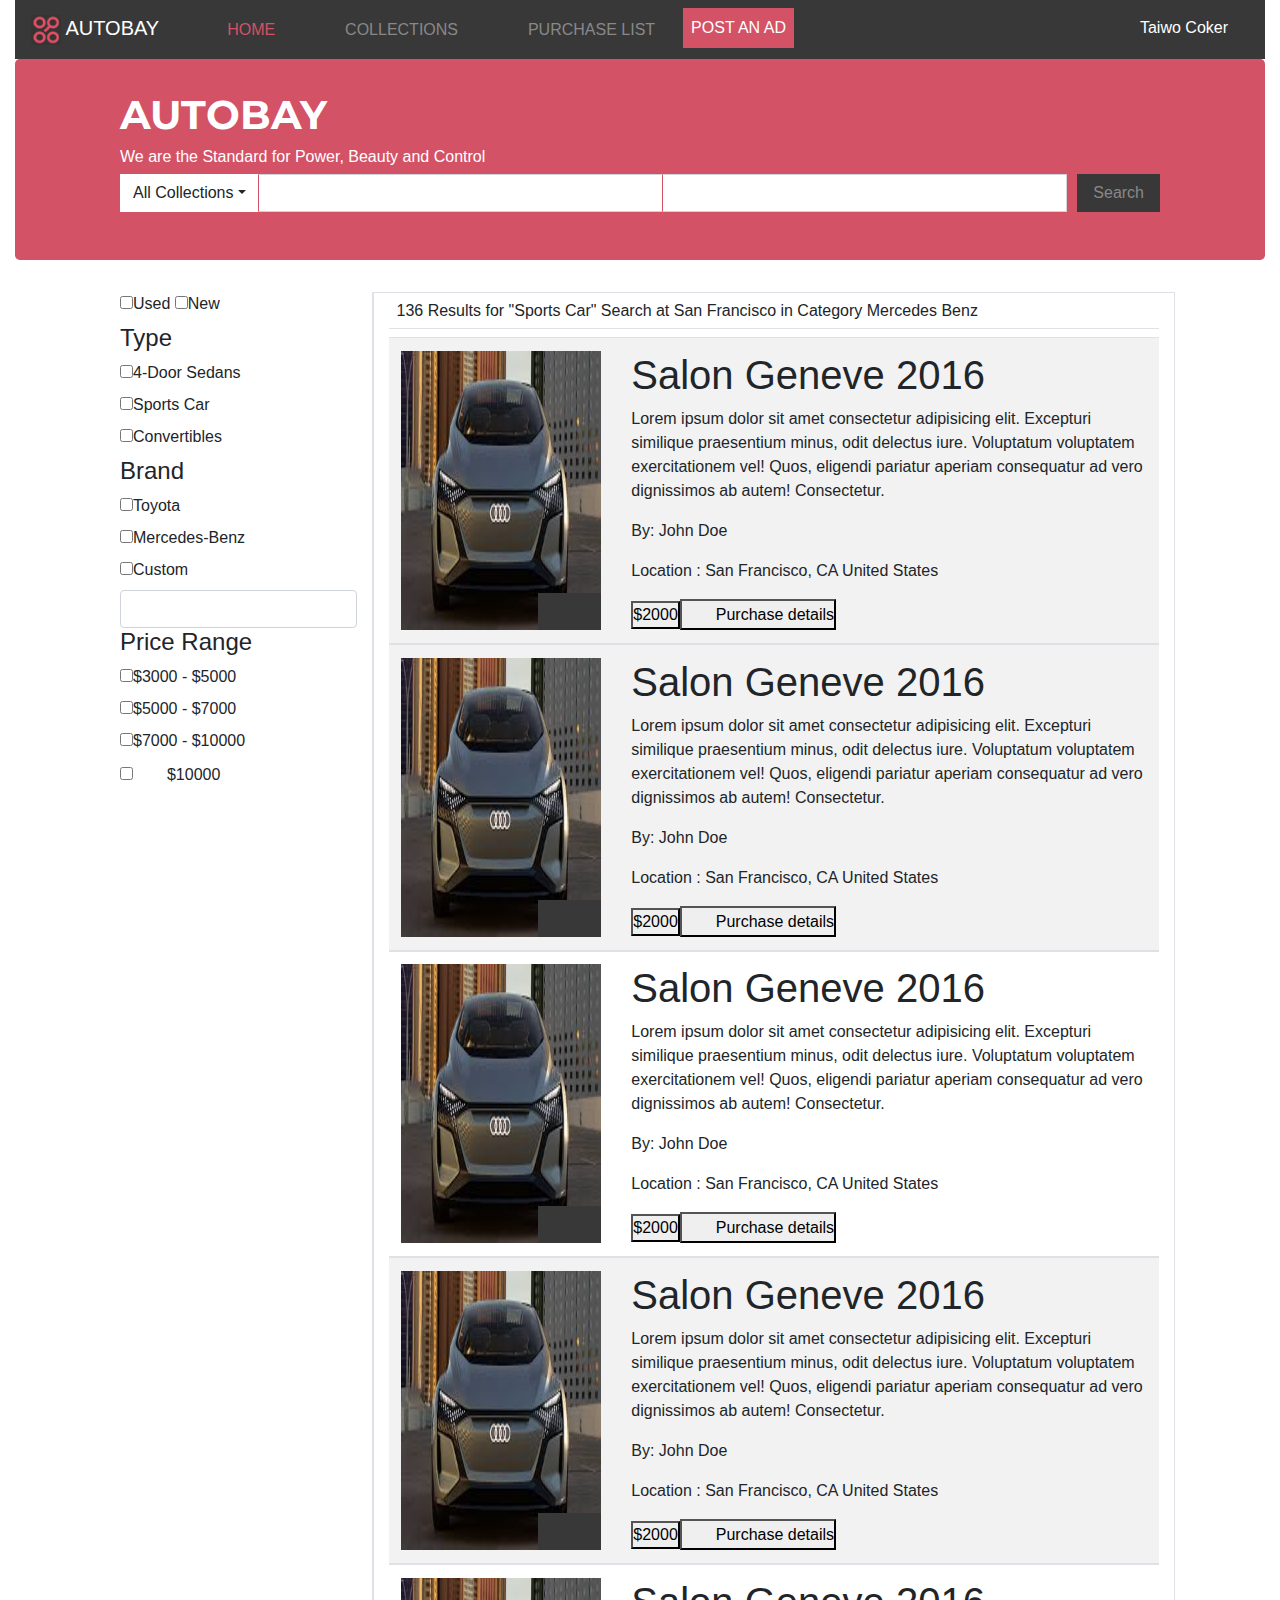
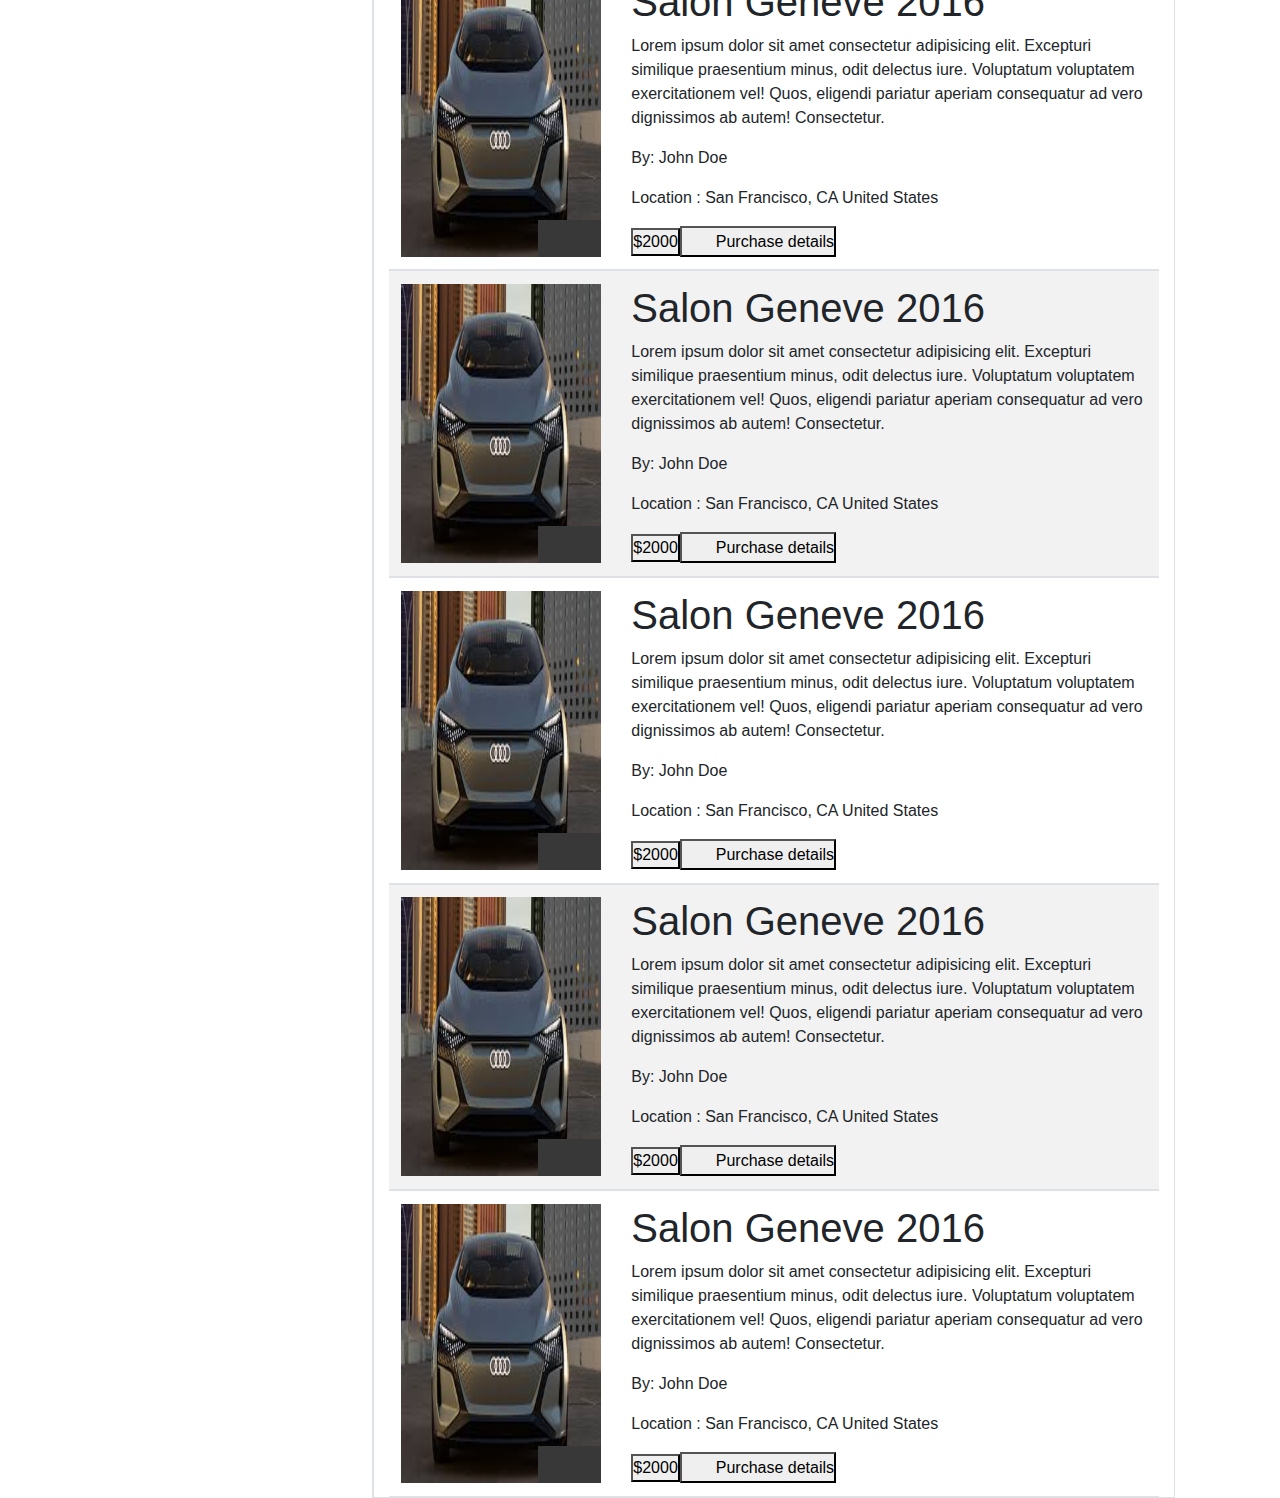
==== search .html @ b462f468 "add content for search file and style" ====
<!DOCTYPE html>
<html lang="en">
<head>
    <meta charset="UTF-8">
    <meta name="viewport" content="width=device-width, initial-scale=1.0">
    <link
			rel="stylesheet"
			href="https://stackpath.bootstrapcdn.com/bootstrap/4.4.1/css/bootstrap.min.css"
			integrity="sha384-Vkoo8x4CGsO3+Hhxv8T/Q5PaXtkKtu6ug5TOeNV6gBiFeWPGFN9MuhOf23Q9Ifjh"
			crossorigin="anonymous"
		/>
		<link
			href="https://stackpath.bootstrapcdn.com/font-awesome/4.7.0/css/font-awesome.min.css"
			rel="stylesheet"
			integrity="sha384-wvfXpqpZZVQGK6TAh5PVlGOfQNHSoD2xbE+QkPxCAFlNEevoEH3Sl0sibVcOQVnN"
			crossorigin="anonymous"
    />
    <link rel="stylesheet" href="https://use.fontawesome.com/releases/v5.6.3/css/all.css" integrity="sha384-UHRtZLI+pbxtHCWp1t77Bi1L4ZtiqrqD80Kn4Z8NTSRyMA2Fd33n5dQ8lWUE00s/" crossorigin="anonymous" />
      <link href="https://fonts.googleapis.com/css2?family=Montserrat:wght@200;700&display=swap" rel="stylesheet">
      <link href="https://fonts.googleapis.com/css2?family=Gothic+A1:wght@300;500;700&family=Montserrat:wght@200;700&display=swap" rel="stylesheet">
		<link rel="stylesheet" href="search.css" />
    <title>Search</title>
</head>
<body>
    <header class="container-fluid sticky-top">
        <nav class="navbar navbar-expand text-white justify-content-between align-items-center">
            <div class="navbar-nav">
    <a class="navbar-brand text-white" href="#">
        <img src="images/logo-2.PNG" width="30" height="30" alt="main-logo"> 
        AUTOBAY
    </a>
    <div class="nav-list">
        <ul class="navbar-nav">
      <li class="nav-item active">
        <a class="nav-item nav-link active" href="#" id="home"><i class="fas fa-home"></i> HOME<span class="sr-only">(current)</span></a>
      </li>
      <li class="nav-item">
        <a class="nav-item nav-link" href="#"><i class="far fa-list-alt"></i>  COLLECTIONS</a>
      </li>
      <li class="nav-item">
        <a class="nav-item nav-link" href="#"><i class="fas fa-shopping-cart"></i> PURCHASE LIST</a>
      </li>
      <li class="nav-item">
        <a class="nav-item nav-link" id="post-ad" href="#">POST AN AD</a>
      </li>
    </ul>
    </div>
    </div>
  <div class="nav-last">
      <a class="nav-item nav-link" href="#"><i class="far fa-envelope"></i></a>
      <a class="nav-item nav-link" id="name" href="#">Taiwo Coker</a>
</div>
</nav>
    </header>
<main class="container-fluid">
    <section class="jumbotron">
        <div class="jumbo-wrapper">
        <h1 class="head">AUTOBAY</h1>
        <h6 class="slogan">We are the Standard for Power, Beauty and Control</h6>
        <div class="input-group w-100">
         <div class="input-group mb-3">
  <div class="input-group-prepend all">
    <button class="btn dropdown-toggle" type="button" data-toggle="dropdown" aria-haspopup="true" aria-expanded="false">All Collections</button>
    <div class="dropdown-menu">
      <a class="dropdown-item" href="#">Action</a>
      <a class="dropdown-item" href="#">Another action</a>
      <a class="dropdown-item" href="#">Something else here</a>
      <div role="separator" class="dropdown-divider"></div>
      <a class="dropdown-item" href="#">Separated link</a>
    </div>
  </div>
     <input type="text" aria-label="First name" class="form-control">
     <input type="text" aria-label="Last name" class="form-control">
     <button type="submit" class="search">Search</button>
</div>
        
    </div>
    </div>
</section>
<section class="result">
    <div class="row mt-0">
        <div class="col-md-3 border-right">
            <div class="check">
                <div class="check-1">
                    <label class="checkbox-inline"><input type="checkbox" value="">Used</label>
                    <label class="checkbox-inline"><input type="checkbox" value="">New</label>
                </div>
                <div class="check-2">
                    <h4 class="type">Type</h4>
                    <div class="checkbox"><label><input type="checkbox" value="">4-Door Sedans</label></div>
                    <div class="checkbox"><label><input type="checkbox" value="">Sports Car</label></div>
                    <div class="checkbox"><label><input type="checkbox" value="">Convertibles</label></div>
                </div>
                <div class="check-3">
                    <h4 class="brand">Brand</h4>
                    <div class="checkbox"><label><input type="checkbox" value="">Toyota</label></div>
                    <div class="checkbox"><label><input type="checkbox" value="">Mercedes-Benz</label></div>
                    <div class="checkbox-"><label><input type="checkbox" value="">Custom</label>
                        <span><input class="form-control" id="ex1" type="text"></span>
                    </div>
                    </div>
                <div class="check-4">
                    <h4 class="price">Price Range</h4>
                    <div class="checkbox"><label><input type="checkbox" value="">$3000 - $5000</label></div>
                    <div class="checkbox"><label><input type="checkbox" value="">$5000 - $7000</label></div>
                    <div class="checkbox"><label><input type="checkbox" value="">$7000 - $10000</label></div>
                    <div class="checkbox"><label><input type="checkbox" value=""><i class="fas fa-plus"></i> $10000</label></div>
                </div>
            </div>
        </div>
        <div class="col-md-9 border">
            <div class="search-result">
                <h6 class="result-number border-bottom p-2">136 Results for "Sports Car" Search at San Francisco in Category Mercedes Benz</h6>
                <div id="car">
            <div class="ad-img">
            <img src="images/car-1.jpg" id="image-ad" alt="Audi">
            <div class="ad-icon">
                  <a href=""><i class="fas fa-chevron-left"></i></a>
                  <a href=""><i class="fas fa-chevron-right"></i></a>
                </div>
            </div>
      <div class="image-body">
          <h1 class="title">Salon Geneve 2016</h1>
          <p class="content">Lorem ipsum dolor sit amet consectetur adipisicing elit. Excepturi similique praesentium minus, odit delectus iure. Voluptatum voluptatem exercitationem vel! Quos, eligendi pariatur aperiam consequatur ad vero dignissimos ab autem! Consectetur.</p>
          <p class="content-1">By: John Doe</p>
          <p class="location">Location : San Francisco, CA United States</p>
          <button class="carousel-btn" type="submit">$2000</button><button class="carousel-btn" type="submit"><i class="fas fa-shopping-cart"></i> Purchase details</button>

      </div>
      </div>
    </div>

            <div id="car">
            <div class="ad-img">
            <img src="images/car-1.jpg" id="image-ad" alt="Audi">
            <div class="ad-icon">
                  <a href=""><i class="fas fa-chevron-left"></i></a>
                  <a href=""><i class="fas fa-chevron-right"></i></a>
                </div>
            </div>
      <div class="image-body">
          <h1 class="title">Salon Geneve 2016</h1>
          <p class="content">Lorem ipsum dolor sit amet consectetur adipisicing elit. Excepturi similique praesentium minus, odit delectus iure. Voluptatum voluptatem exercitationem vel! Quos, eligendi pariatur aperiam consequatur ad vero dignissimos ab autem! Consectetur.</p>
          <p class="content-1">By: John Doe</p>
          <p class="location">Location : San Francisco, CA United States</p>
          <button class="carousel-btn" type="submit">$2000</button><button class="carousel-btn" type="submit"><i class="fas fa-shopping-cart"></i> Purchase details</button>
        </div>
      </div>

            <div id="car">
            <div class="ad-img">
            <img src="images/car-1.jpg" id="image-ad" alt="Audi">
            <div class="ad-icon">
                  <a href=""><i class="fas fa-chevron-left"></i></a>
                  <a href=""><i class="fas fa-chevron-right"></i></a>
                </div>
            </div>
      <div class="image-body">
          <h1 class="title">Salon Geneve 2016</h1>
          <p class="content">Lorem ipsum dolor sit amet consectetur adipisicing elit. Excepturi similique praesentium minus, odit delectus iure. Voluptatum voluptatem exercitationem vel! Quos, eligendi pariatur aperiam consequatur ad vero dignissimos ab autem! Consectetur.</p>
          <p class="content-1">By: John Doe</p>
          <p class="location">Location : San Francisco, CA United States</p>
          <button class="carousel-btn" type="submit">$2000</button><button class="carousel-btn" type="submit"><i class="fas fa-shopping-cart"></i> Purchase details</button>
        </div>
      </div>

            <div id="car">
            <div class="ad-img">
            <img src="images/car-1.jpg" id="image-ad" alt="Audi">
            <div class="ad-icon">
                  <a href=""><i class="fas fa-chevron-left"></i></a>
                  <a href=""><i class="fas fa-chevron-right"></i></a>
                </div>
            </div>
      <div class="image-body">
          <h1 class="title">Salon Geneve 2016</h1>
          <p class="content">Lorem ipsum dolor sit amet consectetur adipisicing elit. Excepturi similique praesentium minus, odit delectus iure. Voluptatum voluptatem exercitationem vel! Quos, eligendi pariatur aperiam consequatur ad vero dignissimos ab autem! Consectetur.</p>
          <p class="content-1">By: John Doe</p>
          <p class="location">Location : San Francisco, CA United States</p>
          <button class="carousel-btn" type="submit">$2000</button><button class="carousel-btn" type="submit"><i class="fas fa-shopping-cart"></i> Purchase details</button>
        </div>
      </div>

            <div id="car">
            <div class="ad-img">
            <img src="images/car-1.jpg" id="image-ad" alt="Audi">
            <div class="ad-icon">
                  <a href=""><i class="fas fa-chevron-left"></i></a>
                  <a href=""><i class="fas fa-chevron-right"></i></a>
                </div>
            </div>
      <div class="image-body">
          <h1 class="title">Salon Geneve 2016</h1>
          <p class="content">Lorem ipsum dolor sit amet consectetur adipisicing elit. Excepturi similique praesentium minus, odit delectus iure. Voluptatum voluptatem exercitationem vel! Quos, eligendi pariatur aperiam consequatur ad vero dignissimos ab autem! Consectetur.</p>
          <p class="content-1">By: John Doe</p>
          <p class="location">Location : San Francisco, CA United States</p>
          <button class="carousel-btn" type="submit">$2000</button><button class="carousel-btn" type="submit"><i class="fas fa-shopping-cart"></i> Purchase details</button>
        </div>
      </div>

            <div id="car">
            <div class="ad-img">
            <img src="images/car-1.jpg" id="image-ad" alt="Audi">
            <div class="ad-icon">
                  <a href=""><i class="fas fa-chevron-left"></i></a>
                  <a href=""><i class="fas fa-chevron-right"></i></a>
                </div>
            </div>
      <div class="image-body">
          <h1 class="title">Salon Geneve 2016</h1>
          <p class="content">Lorem ipsum dolor sit amet consectetur adipisicing elit. Excepturi similique praesentium minus, odit delectus iure. Voluptatum voluptatem exercitationem vel! Quos, eligendi pariatur aperiam consequatur ad vero dignissimos ab autem! Consectetur.</p>
          <p class="content-1">By: John Doe</p>
          <p class="location">Location : San Francisco, CA United States</p>
          <button class="carousel-btn" type="submit">$2000</button><button class="carousel-btn" type="submit"><i class="fas fa-shopping-cart"></i> Purchase details</button>
        </div>
      </div>

            <div id="car">
            <div class="ad-img">
            <img src="images/car-1.jpg" id="image-ad" alt="Audi">
            <div class="ad-icon">
                  <a href=""><i class="fas fa-chevron-left"></i></a>
                  <a href=""><i class="fas fa-chevron-right"></i></a>
                </div>
            </div>
      <div class="image-body">
          <h1 class="title">Salon Geneve 2016</h1>
          <p class="content">Lorem ipsum dolor sit amet consectetur adipisicing elit. Excepturi similique praesentium minus, odit delectus iure. Voluptatum voluptatem exercitationem vel! Quos, eligendi pariatur aperiam consequatur ad vero dignissimos ab autem! Consectetur.</p>
          <p class="content-1">By: John Doe</p>
          <p class="location">Location : San Francisco, CA United States</p>
          <button class="carousel-btn" type="submit">$2000</button><button class="carousel-btn" type="submit"><i class="fas fa-shopping-cart"></i> Purchase details</button>
        </div>
      </div>

            <div id="car">
            <div class="ad-img">
            <img src="images/car-1.jpg" id="image-ad" alt="Audi">
            <div class="ad-icon">
                  <a href=""><i class="fas fa-chevron-left"></i></a>
                  <a href=""><i class="fas fa-chevron-right"></i></a>
                </div>
            </div>
      <div class="image-body">
          <h1 class="title">Salon Geneve 2016</h1>
          <p class="content">Lorem ipsum dolor sit amet consectetur adipisicing elit. Excepturi similique praesentium minus, odit delectus iure. Voluptatum voluptatem exercitationem vel! Quos, eligendi pariatur aperiam consequatur ad vero dignissimos ab autem! Consectetur.</p>
          <p class="content-1">By: John Doe</p>
          <p class="location">Location : San Francisco, CA United States</p>
          <button class="carousel-btn" type="submit">$2000</button><button class="carousel-btn" type="submit"><i class="fas fa-shopping-cart"></i> Purchase details</button>
        </div>
      </div>

      <div id="car">
            <div class="ad-img">
            <img src="images/car-1.jpg" id="image-ad" alt="Audi">
            <div class="ad-icon">
                  <a href=""><i class="fas fa-chevron-left"></i></a>
                  <a href=""><i class="fas fa-chevron-right"></i></a>
                </div>
            </div>
      <div class="image-body">
          <h1 class="title">Salon Geneve 2016</h1>
          <p class="content">Lorem ipsum dolor sit amet consectetur adipisicing elit. Excepturi similique praesentium minus, odit delectus iure. Voluptatum voluptatem exercitationem vel! Quos, eligendi pariatur aperiam consequatur ad vero dignissimos ab autem! Consectetur.</p>
          <p class="content-1">By: John Doe</p>
          <p class="location">Location : San Francisco, CA United States</p>
          <button class="carousel-btn" type="submit">$2000</button><button class="carousel-btn" type="submit"><i class="fas fa-shopping-cart"></i> Purchase details</button>
        </div>
      </div>
        </div>
    </div>
 





</section>
</main>
</body>
</html>
---- search.css ----
* {
  margin: 0;
  padding: 0;
  box-sizing: border-box;
}

body.main {
  font-family:
    Montserrat,
    Gothic A1,
    Arial, 
    Helvetica, 
    sans-serif,
    AvenirNext,
    Avenir,
    -apple-system,
    BlinkMacSystemFont,
    Roboto Slab,
    Droid Serif,
    Segoe UI,
    Oxygen-Sans,
    Ubuntu,
    Cantarell,
    Georgia,
    serif;
}

a {
    text-decoration: none;
}

li {
    list-style: none;
}

/* Header */

nav {
    background-color: #383838;
}

.nav-link {
    color: #888888;
}

#home {
    color: #d35266;
}

.nav-image {
    width: 26px;
    height: 26px;
    border-radius: 50%;
}

.nav-last {
    display: flex;
    justify-content: end;
}

#name {
    color: #fff;
}

#post-ad {
    background-color: #d35266;
    color: #fff;
}

.nav-item {
    margin: 0 5px;
}

.nav-link:hover {
    color: #fff;
}

.jumbotron {
    padding: 2rem 2rem;
    background-color: #d35266;
    color: #fff;
}

.jumbo-wrapper {
    max-width: 1040px;
    margin: auto;
}


.input-group-prepend {
    margin-right: -1px;
    background-color: #fff
}

.search {
    background-color: #383838;
    color: #888888;
    margin-left: 10px;
    padding: 0px 16px;
    border: none;
} 

.result {
    max-width: 1040px;
    margin:  0 auto !important;
}

.head {
    font-family: Montserrat;
    font-weight: bold;
    color: #fff
}

.form-control:not(:first-child) {
    border-top-left-radius: 0;
    border-bottom-left-radius: 0;
    border-left: 1px solid #d35266;
}

.mt-0 {
    margin-top: 0 !important;
}

#car {
    min-height: 200px;
    display: flex;
    border-top: 1px solid #dee2e6;
    border-bottom: 1px solid #dee2e6;
    padding: 0.8rem;
}

#car:nth-child(even) {
    background-color: #f2f2f2;
}

.ad-img {
    position: relative;
    height: auto;
    background: white;
}

#image-ad {
    height: 100%;
    width: 200px;
} 

.image-body {
    margin-left: 30px;
}

i {
    color: #d35266;
    font-size: 18px;
    padding: 0 0.5rem;
}

.ad-icon {
    position: absolute;
    bottom: 0;
    right: 0;
    background: #383838;
    padding: 5px 0;
}
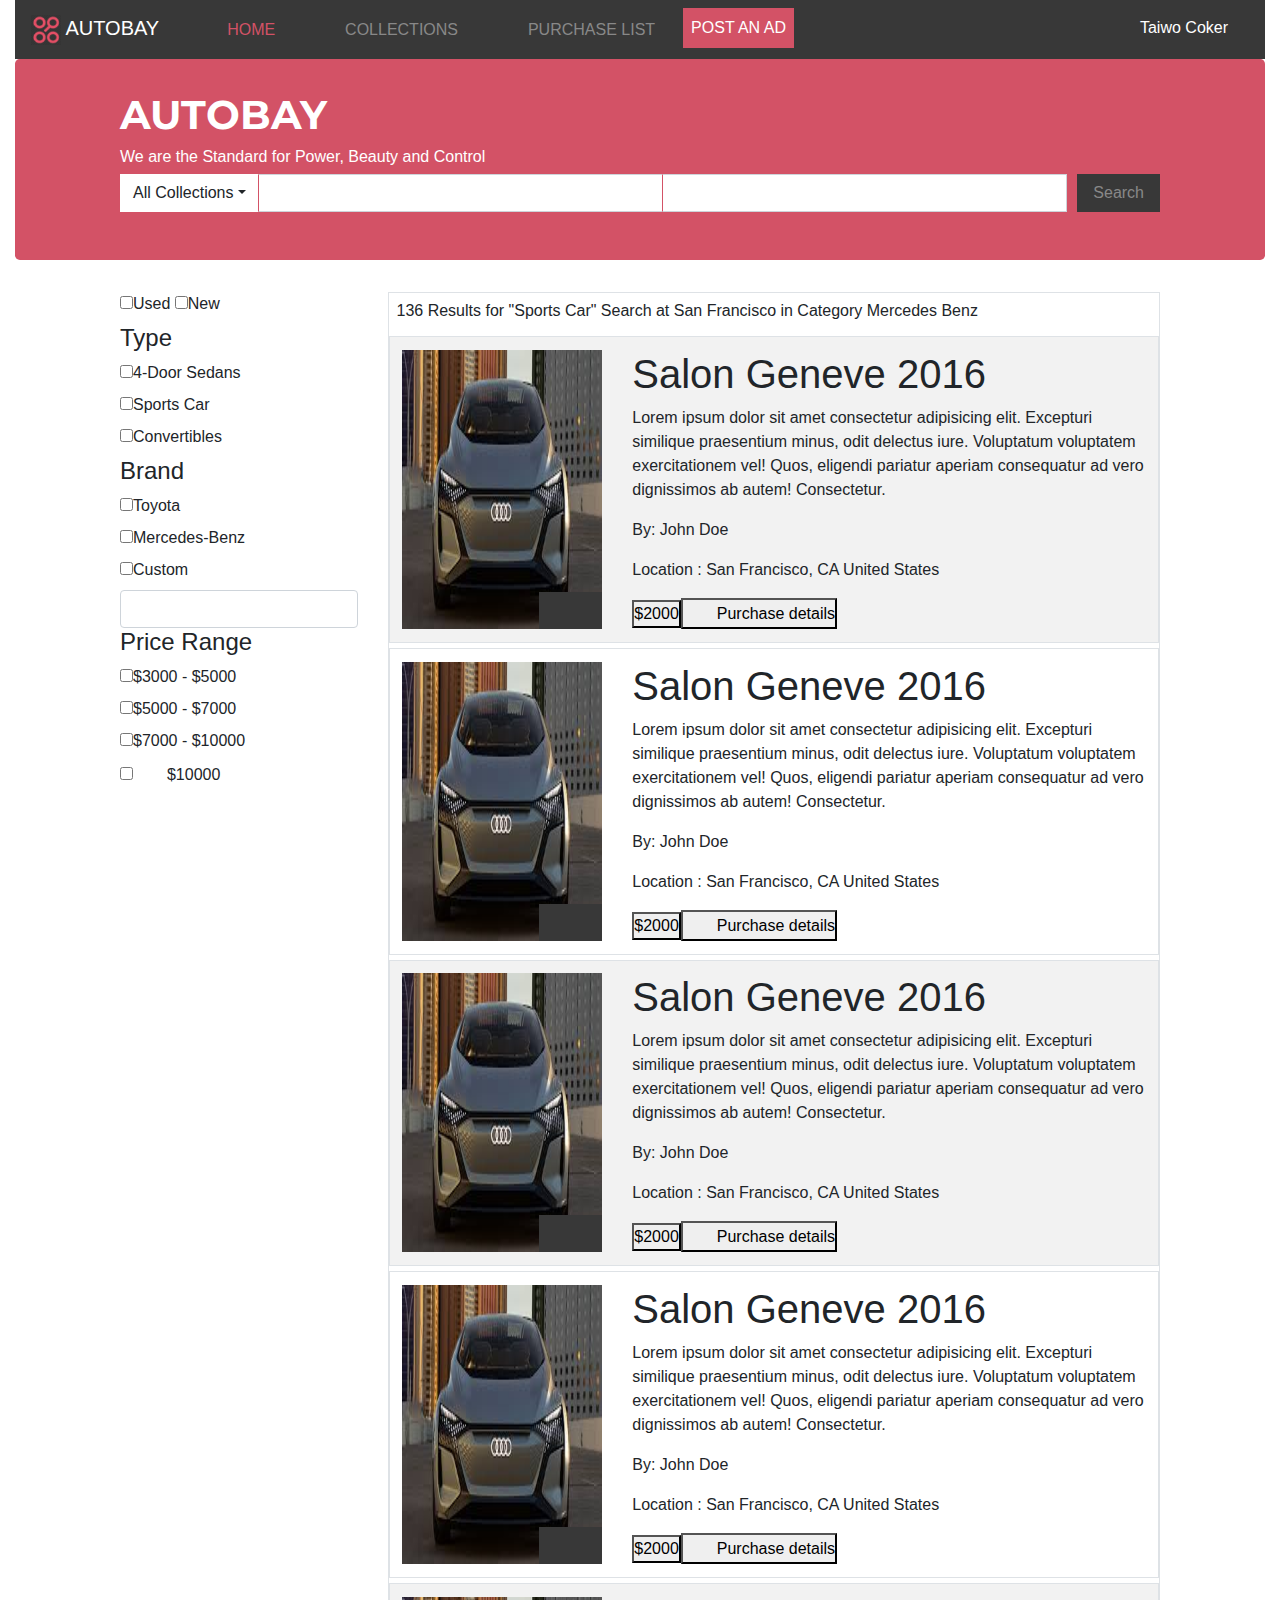
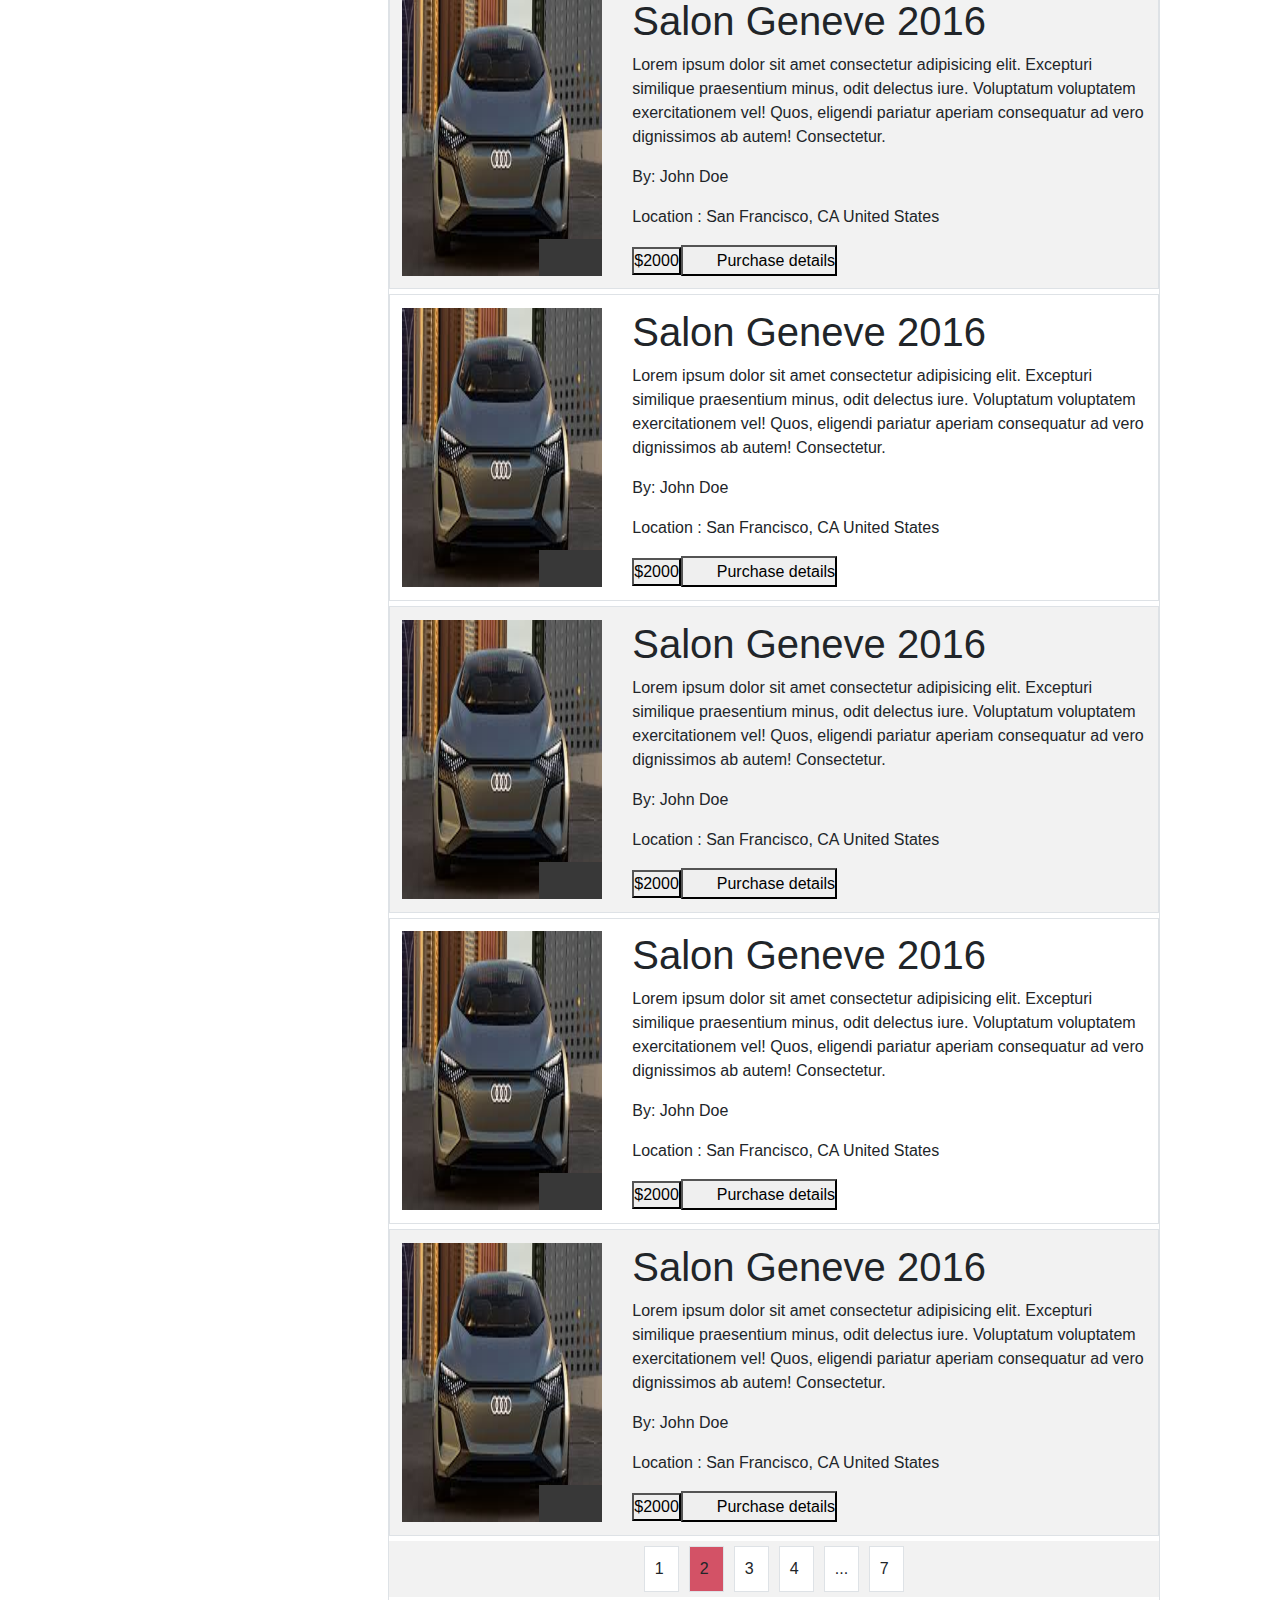
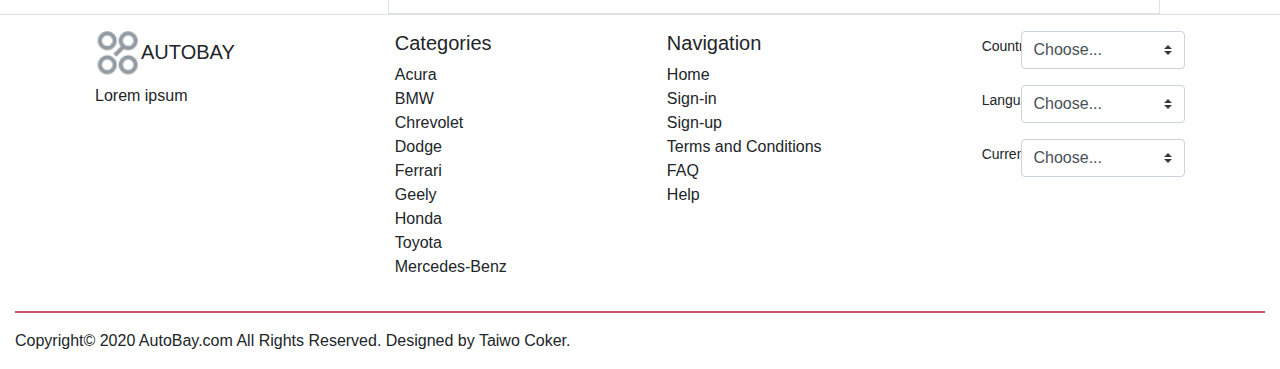
==== commit 4f221d11: "update content and style in index file" ====
--- a/search .html
+++ b/search .html
@@ -52,7 +52,7 @@
 </div>
 </nav>
     </header>
-<main class="container-fluid">
+<main class="container-fluid border-bottom">
     <section class="jumbotron">
         <div class="jumbo-wrapper">
         <h1 class="head">AUTOBAY</h1>
@@ -79,7 +79,7 @@
 </section>
 <section class="result">
     <div class="row mt-0">
-        <div class="col-md-3 border-right">
+        <div class="col-md-3">
             <div class="check">
                 <div class="check-1">
                     <label class="checkbox-inline"><input type="checkbox" value="">Used</label>
@@ -108,9 +108,9 @@
                 </div>
             </div>
         </div>
-        <div class="col-md-9 border">
+        <div class="col-md-9">
             <div class="search-result">
-                <h6 class="result-number border-bottom p-2">136 Results for "Sports Car" Search at San Francisco in Category Mercedes Benz</h6>
+                <h6 class="result-number p-2">136 Results for "Sports Car" Search at San Francisco in Category Mercedes Benz</h6>
                 <div id="car">
             <div class="ad-img">
             <img src="images/car-1.jpg" id="image-ad" alt="Audi">
@@ -128,7 +128,7 @@
 
       </div>
       </div>
-    </div>
+    
 
             <div id="car">
             <div class="ad-img">
@@ -265,15 +265,95 @@
           <button class="carousel-btn" type="submit">$2000</button><button class="carousel-btn" type="submit"><i class="fas fa-shopping-cart"></i> Purchase details</button>
         </div>
       </div>
-        </div>
-    </div>
- 
-
-
-
-
-
-</section>
+      <ul class="count">
+        <li class="count-1">1</li>
+        <li class="count-1" id="two">2</li>
+        <li class="count-1">3</li>
+        <li class="count-1">4</li>
+        <li class="count-1" id="dot">...</li>
+        <li class="count-1">7</li>
+    </ul>
+        </div>
+        </div>
+        
+    </div>
+    </section>
 </main>
+
+<footer class="container-fluid">
+    <div class="footer-wrapper pt-3">
+        <div class="footer-1">
+            <h5 class="footer-1-1"><img class="footer-logo head" src="images/Capture.PNG" alt="logo">AUTOBAY</h5>
+            <p class="footer-1-2">Lorem ipsum</p>
+        </div>
+        <div class="footer-2">
+            <h5 class="footer-2-1">Categories</h5>
+            <ul class="footer-2-2">
+                <li class="footer-2-2-1">Acura</li>
+                <li class="footer-2-2-1">BMW</li>
+                <li class="footer-2-2-1">Chrevolet</li>
+                <li class="footer-2-2-1">Dodge</li>
+                <li class="footer-2-2-1">Ferrari</li>
+                <li class="footer-2-2-1">Geely</li>
+                <li class="footer-2-2-1">Honda</li>
+                <li class="footer-2-2-1">Toyota</li>
+                <li class="footer-2-2-1">Mercedes-Benz</li>
+            </ul>
+        </div>
+        <div class="footer-3">
+            <h5 class="footer-3-1">Navigation</h5>
+            <ul class="footer-3-2">
+                <li class="footer-3-2-1">Home</li>
+                <li class="footer-3-2-1">Sign-in</li>
+                <li class="footer-3-2-1">Sign-up</li>
+                <li class="footer-3-2-1">Terms and Conditions</li>
+                <li class="footer-3-2-1">FAQ</li>
+                <li class="footer-3-2-1">Help</li>
+            </ul>
+        </div>
+        <div class="footer-4">
+            <form>
+  <div class="form-group row">
+    <label for="colFormLabelSm" class="col-sm-2 col-form-label col-form-label-sm">Country</label>
+    <div class="col-sm-10">
+    <select class="custom-select" id="validationCustom04" required>
+        <option selected disabled value="">Choose...</option>
+        <option>...</option>
+      </select>
+    </div>
+  </div>
+  <div class="form-group row">
+    <label for="colFormLabelSm" class="col-sm-2 col-form-label col-form-label-sm">Language</label>
+    <div class="col-sm-10">
+    <select class="custom-select" id="validationCustom04" required>
+        <option selected disabled value="">Choose...</option>
+        <option>...</option>
+      </select>
+      </div>
+  </div>
+  <div class="form-group row">
+    <label for="colFormLabelSm" class="col-sm-2 col-form-label col-form-label-sm">Currency</label>
+    <div class="col-sm-10">
+    <select class="custom-select" id="validationCustom04" required>
+        <option selected disabled value="">Choose...</option>
+        <option>...</option>
+      </select>
+      </div>
+  </div>
+</form>
+        </div>
+    </div>
+    <hr id="footer-divider">
+    <div class="copy">
+        <div class="copyright">Copyright&copy; 2020 AutoBay.com All Rights Reserved. Designed by Taiwo Coker.</div>
+            <div class="social-icons pt-2 ml-4">
+                <span><i class="p-2 fab fa-lg fa-yahoo"></i></span>
+                <span><i class="p-2 fab fa-lg fa-instagram"></i></span>
+                <span><i class="p-2 fab fa-lg fa-linkedin-in"></i></span>
+                <span><i class="p-2 fab fa-lg fa-twitter"></i></span>
+                <span><i class="p-2 fab fa-lg fa-facebook-square"></i></span>
+            </div>
+        </div>
+    </footer>
 </body>
 </html>--- a/search.css
+++ b/search.css
@@ -124,9 +124,13 @@
 #car {
     min-height: 200px;
     display: flex;
-    border-top: 1px solid #dee2e6;
-    border-bottom: 1px solid #dee2e6;
+    border: 1px solid #dee2e6;
     padding: 0.8rem;
+    margin: 5px 0;
+}
+
+.search-result {
+    border: 1px solid #dee2e6;
 }
 
 #car:nth-child(even) {
@@ -160,4 +164,37 @@
     right: 0;
     background: #383838;
     padding: 5px 0;
+}
+
+.count {
+    background-color: #f2f2f2;
+    display: flex;
+    justify-content: center;
+}
+
+.count-1 {
+    padding: 10px;
+    width: 35px;
+    background-color: #fff;
+    border: 1px solid #dee2e6;
+    margin: 5px;
+}
+
+#two {
+    background-color: #d35266;
+}
+
+.footer-wrapper {
+    display: flex;
+    justify-content: space-around;
+}
+
+#footer-divider,
+.view {
+    border: 1px solid #d35266;
+}
+
+.copy {
+    display: flex;
+    justify-content: space-between;
 }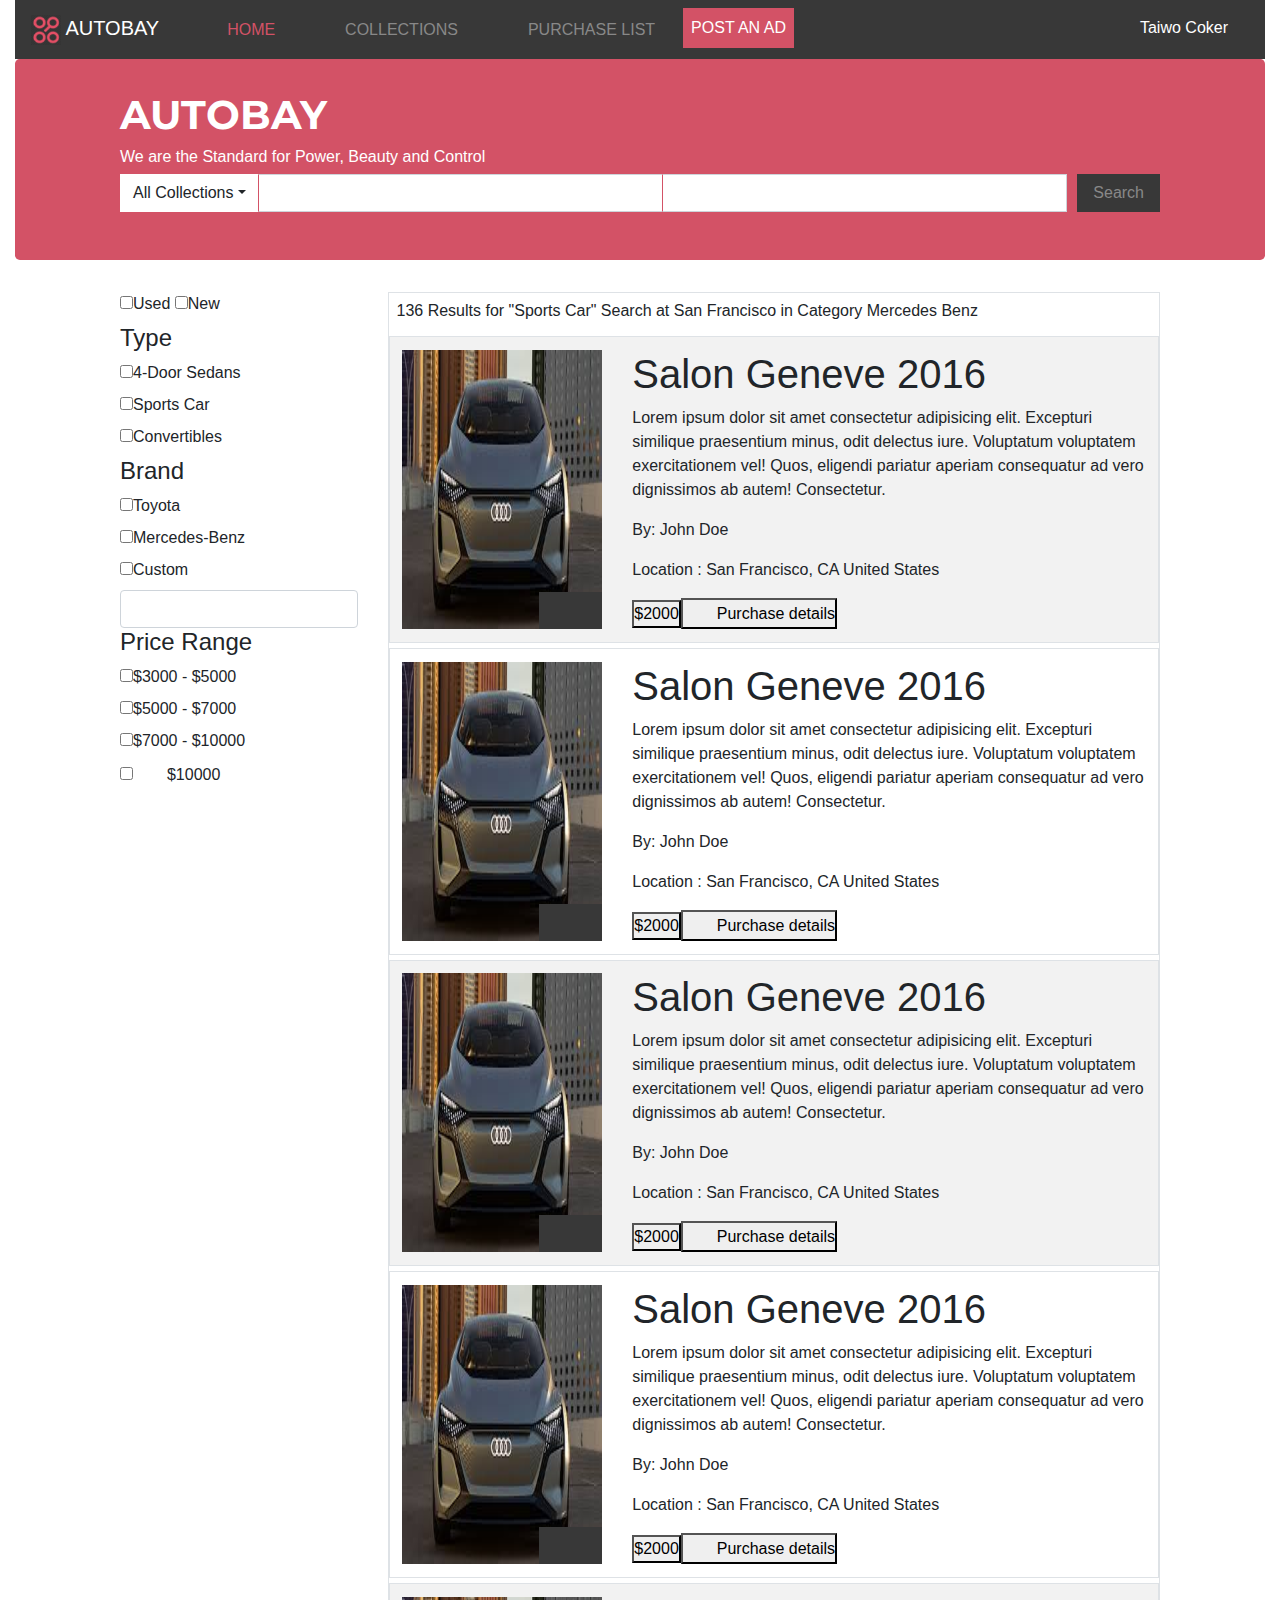
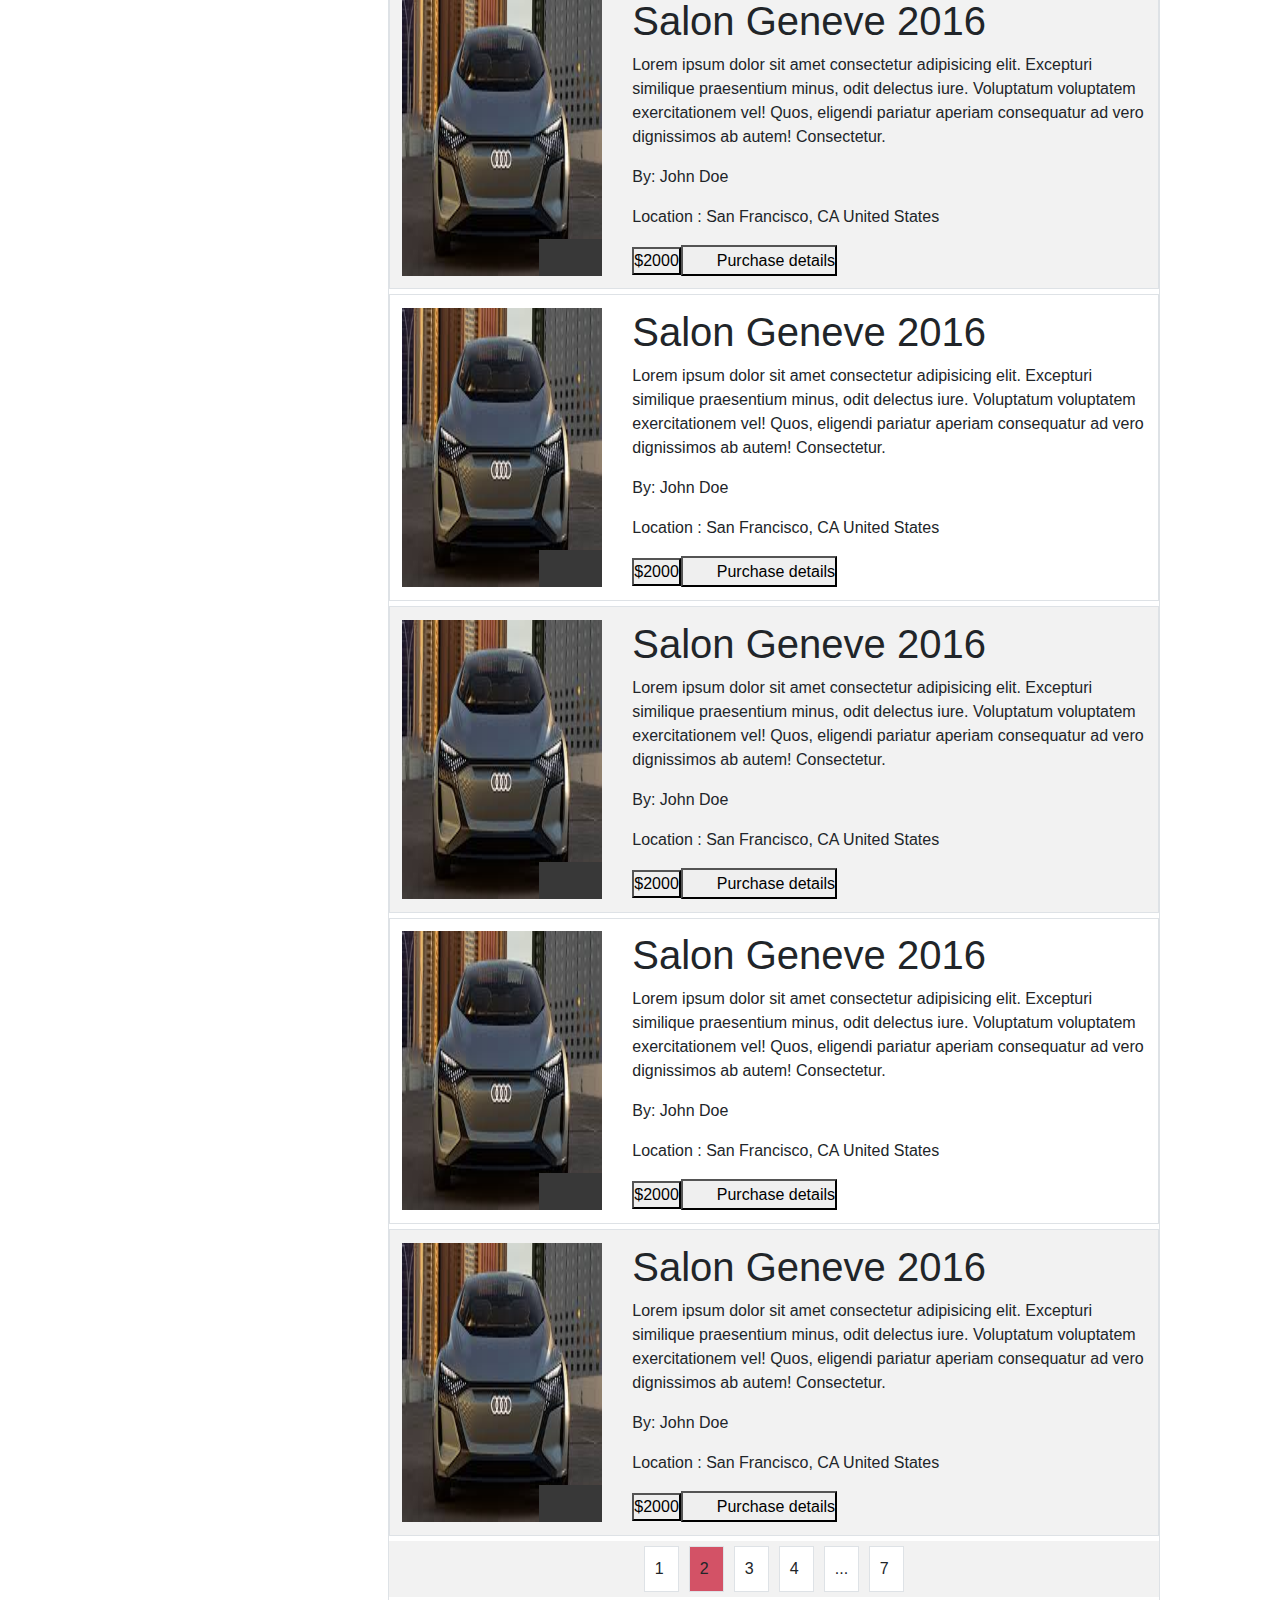
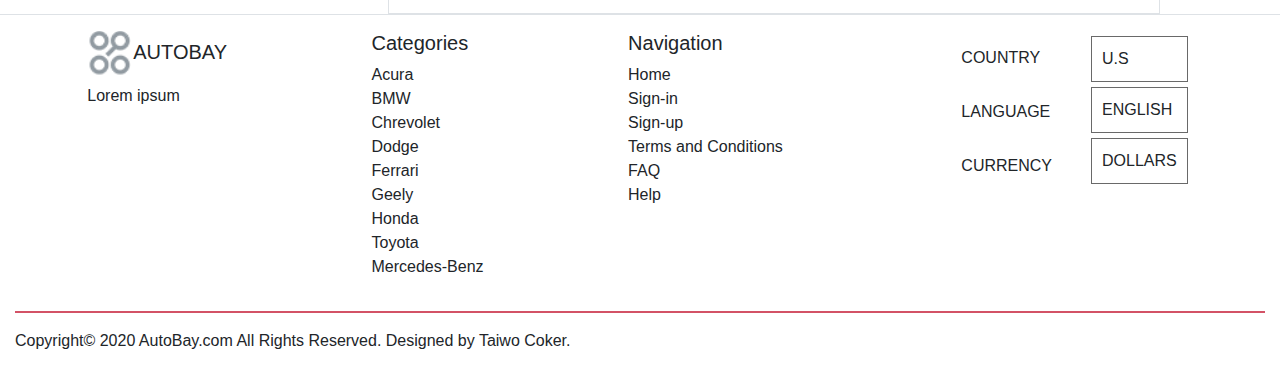
==== commit 656dcffb: "update style" ====
--- a/search .html
+++ b/search .html
@@ -312,35 +312,18 @@
             </ul>
         </div>
         <div class="footer-4">
-            <form>
-  <div class="form-group row">
-    <label for="colFormLabelSm" class="col-sm-2 col-form-label col-form-label-sm">Country</label>
-    <div class="col-sm-10">
-    <select class="custom-select" id="validationCustom04" required>
-        <option selected disabled value="">Choose...</option>
-        <option>...</option>
-      </select>
-    </div>
-  </div>
-  <div class="form-group row">
-    <label for="colFormLabelSm" class="col-sm-2 col-form-label col-form-label-sm">Language</label>
-    <div class="col-sm-10">
-    <select class="custom-select" id="validationCustom04" required>
-        <option selected disabled value="">Choose...</option>
-        <option>...</option>
-      </select>
-      </div>
-  </div>
-  <div class="form-group row">
-    <label for="colFormLabelSm" class="col-sm-2 col-form-label col-form-label-sm">Currency</label>
-    <div class="col-sm-10">
-    <select class="custom-select" id="validationCustom04" required>
-        <option selected disabled value="">Choose...</option>
-        <option>...</option>
-      </select>
-      </div>
-  </div>
-</form>
+            <div class="footer-list">
+            <ul class="footer-list1">
+            <li class="list">COUNTRY</li>
+            <li class="list">LANGUAGE</li>
+            <li class="list">CURRENCY</li>
+          </ul>
+          <ul class="footer-list2">
+            <li class="list-2">U.S</li>
+            <li class="list-2">ENGLISH</li>
+            <li class="list-2">DOLLARS</li>
+          </ul>
+        </div>
         </div>
     </div>
     <hr id="footer-divider">
--- a/search.css
+++ b/search.css
@@ -197,4 +197,23 @@
 .copy {
     display: flex;
     justify-content: space-between;
+}
+
+.footer-list {
+    display: flex;
+}
+
+.footer-list1 {
+    margin: 0 19px;
+}
+
+.list {
+    padding: 15px;
+
+}
+
+.list-2 {
+    border: 1px solid #696969;
+    padding: 10px;
+    margin: 5px;
 }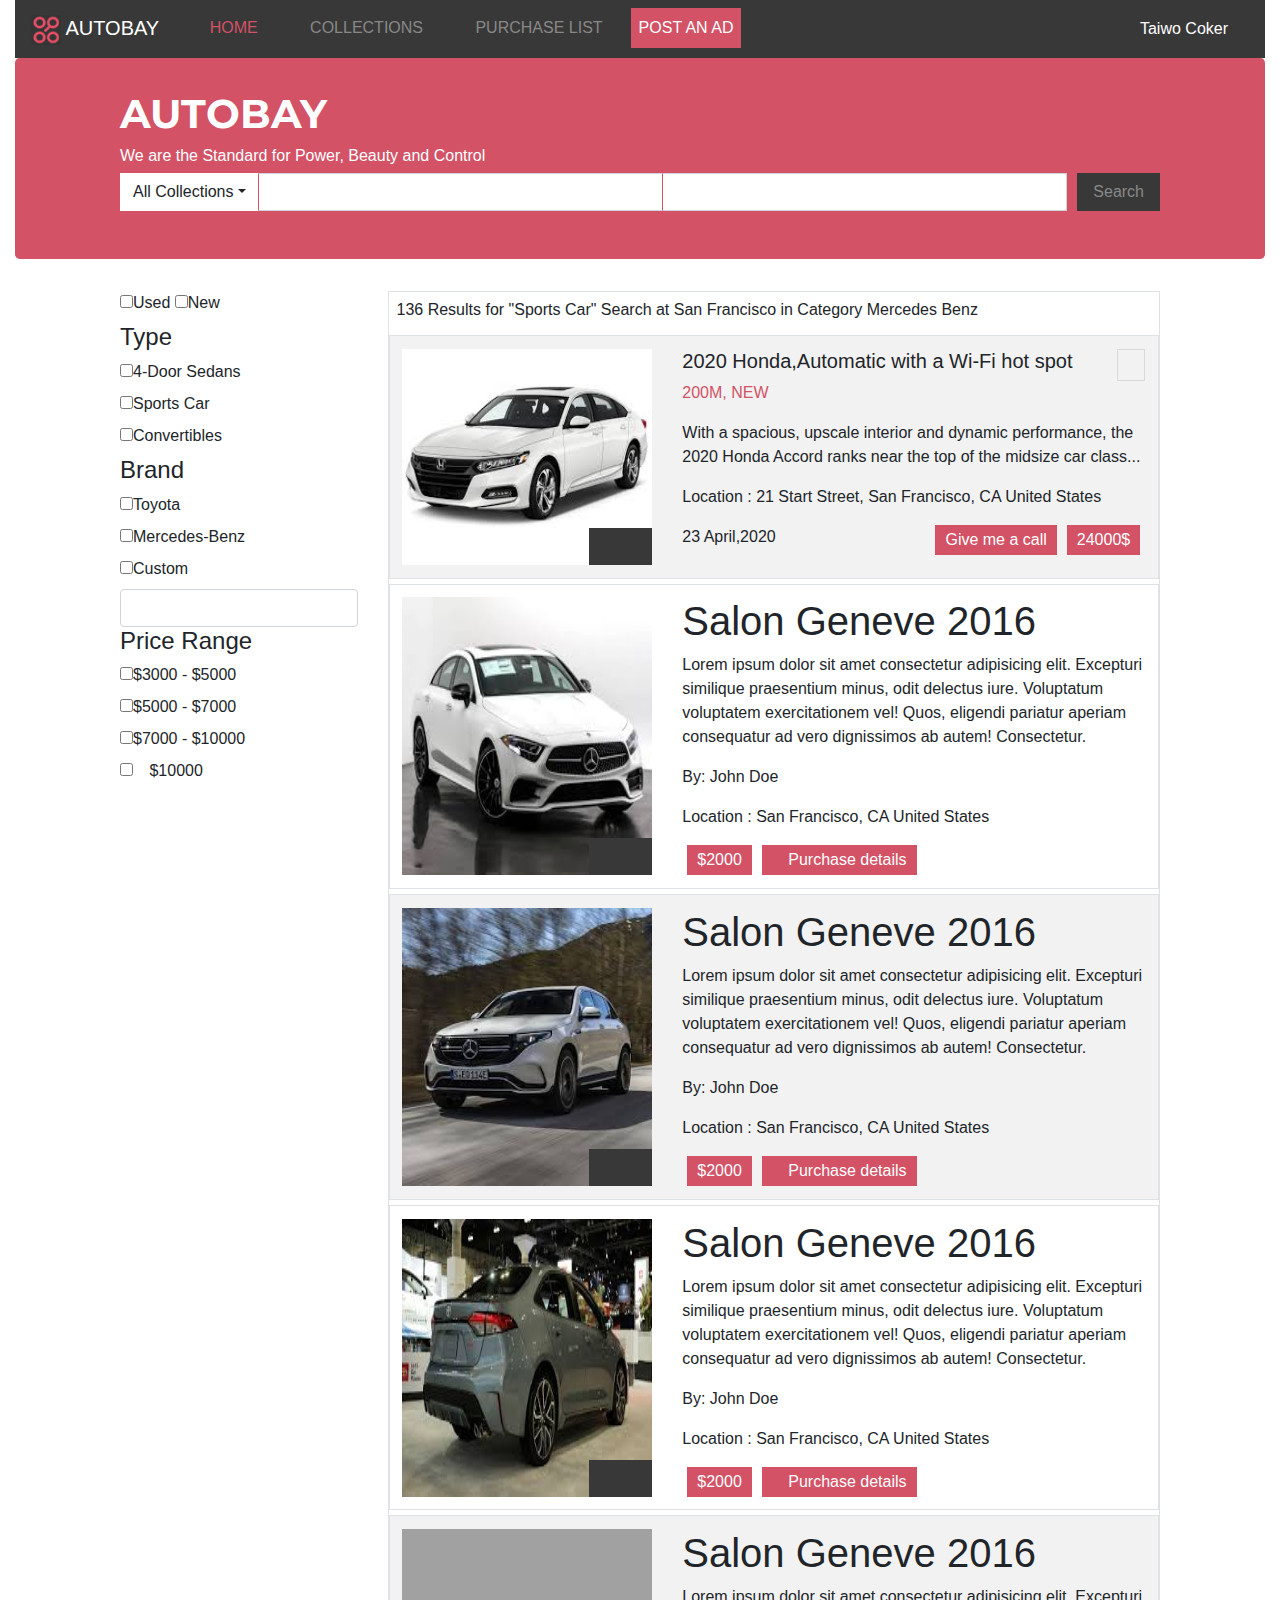
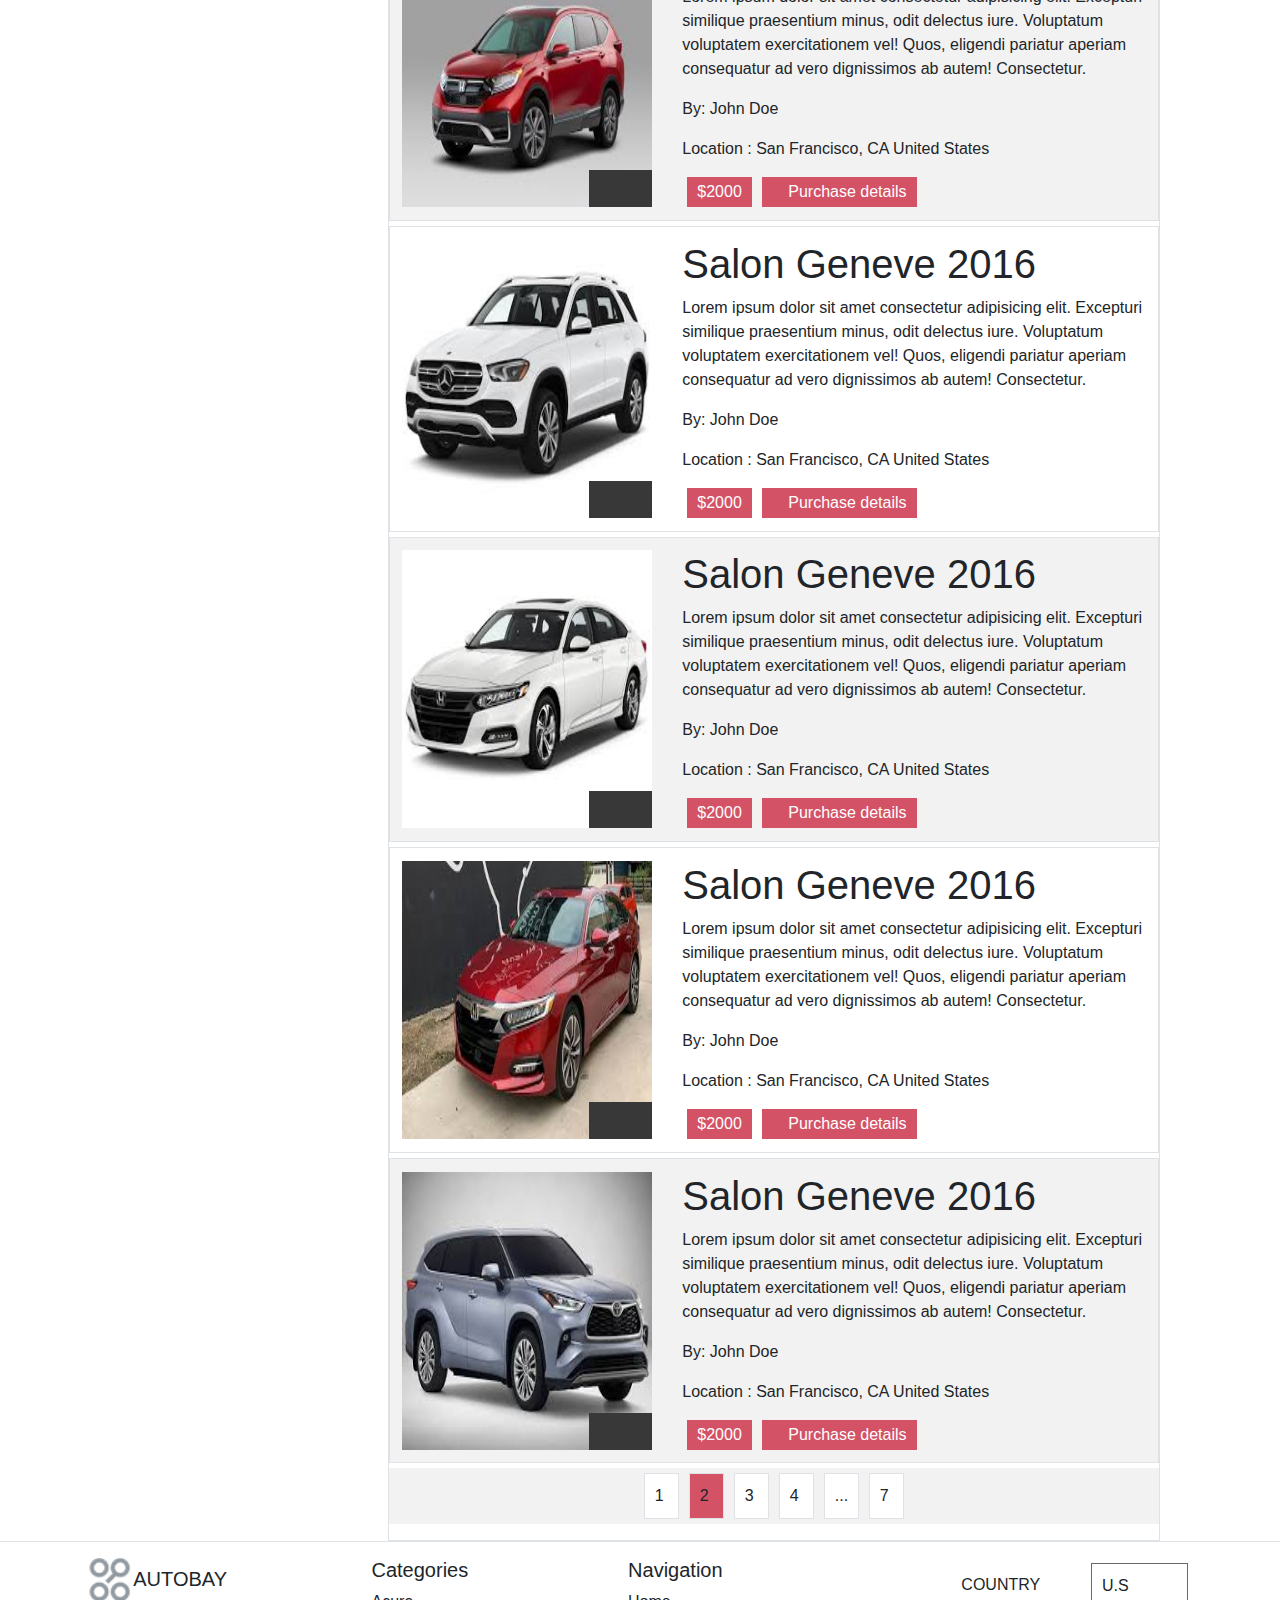
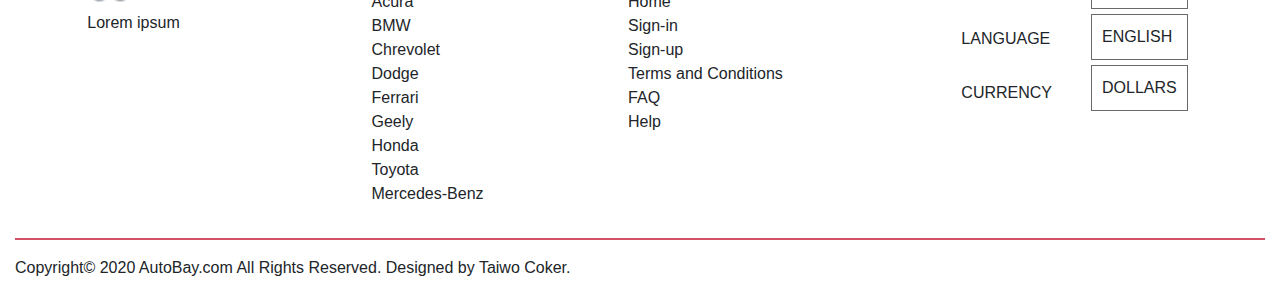
==== commit f0e02d33: "update styling" ====
--- a/search .html
+++ b/search .html
@@ -113,18 +113,26 @@
                 <h6 class="result-number p-2">136 Results for "Sports Car" Search at San Francisco in Category Mercedes Benz</h6>
                 <div id="car">
             <div class="ad-img">
-            <img src="images/car-1.jpg" id="image-ad" alt="Audi">
-            <div class="ad-icon">
-                  <a href=""><i class="fas fa-chevron-left"></i></a>
-                  <a href=""><i class="fas fa-chevron-right"></i></a>
-                </div>
-            </div>
-      <div class="image-body">
-          <h1 class="title">Salon Geneve 2016</h1>
-          <p class="content">Lorem ipsum dolor sit amet consectetur adipisicing elit. Excepturi similique praesentium minus, odit delectus iure. Voluptatum voluptatem exercitationem vel! Quos, eligendi pariatur aperiam consequatur ad vero dignissimos ab autem! Consectetur.</p>
-          <p class="content-1">By: John Doe</p>
-          <p class="location">Location : San Francisco, CA United States</p>
-          <button class="carousel-btn" type="submit">$2000</button><button class="carousel-btn" type="submit"><i class="fas fa-shopping-cart"></i> Purchase details</button>
+            <img src="images/honda7.jpg" id="image-ad" alt="Audi">
+            <div class="ad-icon">
+                  <a href=""><i class="overlay fas fa-chevron-left"></i></a>
+                  <a href=""><i class="overlay fas fa-chevron-right"></i></a>
+                </div>
+            </div>
+      <div class="image-body">
+          <div class="tp">
+          <h5 class="title">2020 Honda,Automatic with a Wi-Fi hot spot</h5>
+          <a class="plus"><i class="fas fa-plus"></i></a>
+          </div>
+          <p class="content1">200M, NEW</p>
+          <p class="content">With a spacious, upscale interior and dynamic performance, the 2020 Honda Accord ranks near the top of the midsize car class...</p>
+          <p class="location">Location : 21 Start Street, San Francisco, CA United States</p>
+          <div class="call">
+            <p class="time">23 April,2020</p>
+            <div class="but">
+          <button class="carousel-btn" type="submit">Give me a call</button><button class="carousel-btn" type="submit">24000$</button>
+            </div>
+          </div>
 
       </div>
       </div>
@@ -132,112 +140,112 @@
 
             <div id="car">
             <div class="ad-img">
-            <img src="images/car-1.jpg" id="image-ad" alt="Audi">
-            <div class="ad-icon">
-                  <a href=""><i class="fas fa-chevron-left"></i></a>
-                  <a href=""><i class="fas fa-chevron-right"></i></a>
-                </div>
-            </div>
-      <div class="image-body">
-          <h1 class="title">Salon Geneve 2016</h1>
-          <p class="content">Lorem ipsum dolor sit amet consectetur adipisicing elit. Excepturi similique praesentium minus, odit delectus iure. Voluptatum voluptatem exercitationem vel! Quos, eligendi pariatur aperiam consequatur ad vero dignissimos ab autem! Consectetur.</p>
-          <p class="content-1">By: John Doe</p>
-          <p class="location">Location : San Francisco, CA United States</p>
-          <button class="carousel-btn" type="submit">$2000</button><button class="carousel-btn" type="submit"><i class="fas fa-shopping-cart"></i> Purchase details</button>
-        </div>
-      </div>
-
-            <div id="car">
-            <div class="ad-img">
-            <img src="images/car-1.jpg" id="image-ad" alt="Audi">
-            <div class="ad-icon">
-                  <a href=""><i class="fas fa-chevron-left"></i></a>
-                  <a href=""><i class="fas fa-chevron-right"></i></a>
-                </div>
-            </div>
-      <div class="image-body">
-          <h1 class="title">Salon Geneve 2016</h1>
-          <p class="content">Lorem ipsum dolor sit amet consectetur adipisicing elit. Excepturi similique praesentium minus, odit delectus iure. Voluptatum voluptatem exercitationem vel! Quos, eligendi pariatur aperiam consequatur ad vero dignissimos ab autem! Consectetur.</p>
-          <p class="content-1">By: John Doe</p>
-          <p class="location">Location : San Francisco, CA United States</p>
-          <button class="carousel-btn" type="submit">$2000</button><button class="carousel-btn" type="submit"><i class="fas fa-shopping-cart"></i> Purchase details</button>
-        </div>
-      </div>
-
-            <div id="car">
-            <div class="ad-img">
-            <img src="images/car-1.jpg" id="image-ad" alt="Audi">
-            <div class="ad-icon">
-                  <a href=""><i class="fas fa-chevron-left"></i></a>
-                  <a href=""><i class="fas fa-chevron-right"></i></a>
-                </div>
-            </div>
-      <div class="image-body">
-          <h1 class="title">Salon Geneve 2016</h1>
-          <p class="content">Lorem ipsum dolor sit amet consectetur adipisicing elit. Excepturi similique praesentium minus, odit delectus iure. Voluptatum voluptatem exercitationem vel! Quos, eligendi pariatur aperiam consequatur ad vero dignissimos ab autem! Consectetur.</p>
-          <p class="content-1">By: John Doe</p>
-          <p class="location">Location : San Francisco, CA United States</p>
-          <button class="carousel-btn" type="submit">$2000</button><button class="carousel-btn" type="submit"><i class="fas fa-shopping-cart"></i> Purchase details</button>
-        </div>
-      </div>
-
-            <div id="car">
-            <div class="ad-img">
-            <img src="images/car-1.jpg" id="image-ad" alt="Audi">
-            <div class="ad-icon">
-                  <a href=""><i class="fas fa-chevron-left"></i></a>
-                  <a href=""><i class="fas fa-chevron-right"></i></a>
-                </div>
-            </div>
-      <div class="image-body">
-          <h1 class="title">Salon Geneve 2016</h1>
-          <p class="content">Lorem ipsum dolor sit amet consectetur adipisicing elit. Excepturi similique praesentium minus, odit delectus iure. Voluptatum voluptatem exercitationem vel! Quos, eligendi pariatur aperiam consequatur ad vero dignissimos ab autem! Consectetur.</p>
-          <p class="content-1">By: John Doe</p>
-          <p class="location">Location : San Francisco, CA United States</p>
-          <button class="carousel-btn" type="submit">$2000</button><button class="carousel-btn" type="submit"><i class="fas fa-shopping-cart"></i> Purchase details</button>
-        </div>
-      </div>
-
-            <div id="car">
-            <div class="ad-img">
-            <img src="images/car-1.jpg" id="image-ad" alt="Audi">
-            <div class="ad-icon">
-                  <a href=""><i class="fas fa-chevron-left"></i></a>
-                  <a href=""><i class="fas fa-chevron-right"></i></a>
-                </div>
-            </div>
-      <div class="image-body">
-          <h1 class="title">Salon Geneve 2016</h1>
-          <p class="content">Lorem ipsum dolor sit amet consectetur adipisicing elit. Excepturi similique praesentium minus, odit delectus iure. Voluptatum voluptatem exercitationem vel! Quos, eligendi pariatur aperiam consequatur ad vero dignissimos ab autem! Consectetur.</p>
-          <p class="content-1">By: John Doe</p>
-          <p class="location">Location : San Francisco, CA United States</p>
-          <button class="carousel-btn" type="submit">$2000</button><button class="carousel-btn" type="submit"><i class="fas fa-shopping-cart"></i> Purchase details</button>
-        </div>
-      </div>
-
-            <div id="car">
-            <div class="ad-img">
-            <img src="images/car-1.jpg" id="image-ad" alt="Audi">
-            <div class="ad-icon">
-                  <a href=""><i class="fas fa-chevron-left"></i></a>
-                  <a href=""><i class="fas fa-chevron-right"></i></a>
-                </div>
-            </div>
-      <div class="image-body">
-          <h1 class="title">Salon Geneve 2016</h1>
-          <p class="content">Lorem ipsum dolor sit amet consectetur adipisicing elit. Excepturi similique praesentium minus, odit delectus iure. Voluptatum voluptatem exercitationem vel! Quos, eligendi pariatur aperiam consequatur ad vero dignissimos ab autem! Consectetur.</p>
-          <p class="content-1">By: John Doe</p>
-          <p class="location">Location : San Francisco, CA United States</p>
-          <button class="carousel-btn" type="submit">$2000</button><button class="carousel-btn" type="submit"><i class="fas fa-shopping-cart"></i> Purchase details</button>
-        </div>
-      </div>
-
-            <div id="car">
-            <div class="ad-img">
-            <img src="images/car-1.jpg" id="image-ad" alt="Audi">
-            <div class="ad-icon">
-                  <a href=""><i class="fas fa-chevron-left"></i></a>
-                  <a href=""><i class="fas fa-chevron-right"></i></a>
+            <img src="images/benz6.jpg" id="image-ad" alt="Audi">
+            <div class="ad-icon">
+                  <a href=""><i class="overlay fas fa-chevron-left"></i></a>
+                  <a href=""><i class="overlay fas fa-chevron-right"></i></a>
+                </div>
+            </div>
+      <div class="image-body">
+          <h1 class="title">Salon Geneve 2016</h1>
+          <p class="content">Lorem ipsum dolor sit amet consectetur adipisicing elit. Excepturi similique praesentium minus, odit delectus iure. Voluptatum voluptatem exercitationem vel! Quos, eligendi pariatur aperiam consequatur ad vero dignissimos ab autem! Consectetur.</p>
+          <p class="content-1">By: John Doe</p>
+          <p class="location">Location : San Francisco, CA United States</p>
+          <button class="carousel-btn" type="submit">$2000</button><button class="carousel-btn" type="submit"><i class="fas fa-shopping-cart"></i> Purchase details</button>
+        </div>
+      </div>
+
+            <div id="car">
+            <div class="ad-img">
+            <img src="images/benz4.jpg" id="image-ad" alt="Audi">
+            <div class="ad-icon">
+                  <a href=""><i class="overlay fas fa-chevron-left"></i></a>
+                  <a href=""><i class="overlay fas fa-chevron-right"></i></a>
+                </div>
+            </div>
+      <div class="image-body">
+          <h1 class="title">Salon Geneve 2016</h1>
+          <p class="content">Lorem ipsum dolor sit amet consectetur adipisicing elit. Excepturi similique praesentium minus, odit delectus iure. Voluptatum voluptatem exercitationem vel! Quos, eligendi pariatur aperiam consequatur ad vero dignissimos ab autem! Consectetur.</p>
+          <p class="content-1">By: John Doe</p>
+          <p class="location">Location : San Francisco, CA United States</p>
+          <button class="carousel-btn" type="submit">$2000</button><button class="carousel-btn" type="submit"><i class="fas fa-shopping-cart"></i> Purchase details</button>
+        </div>
+      </div>
+
+            <div id="car">
+            <div class="ad-img">
+            <img src="images/toyota3.jpg" id="image-ad" alt="Audi">
+            <div class="ad-icon">
+                  <a href=""><i class="overlay fas fa-chevron-left"></i></a>
+                  <a href=""><i class="overlay fas fa-chevron-right"></i></a>
+                </div>
+            </div>
+      <div class="image-body">
+          <h1 class="title">Salon Geneve 2016</h1>
+          <p class="content">Lorem ipsum dolor sit amet consectetur adipisicing elit. Excepturi similique praesentium minus, odit delectus iure. Voluptatum voluptatem exercitationem vel! Quos, eligendi pariatur aperiam consequatur ad vero dignissimos ab autem! Consectetur.</p>
+          <p class="content-1">By: John Doe</p>
+          <p class="location">Location : San Francisco, CA United States</p>
+          <button class="carousel-btn" type="submit">$2000</button><button class="carousel-btn" type="submit"><i class="fas fa-shopping-cart"></i> Purchase details</button>
+        </div>
+      </div>
+
+            <div id="car">
+            <div class="ad-img">
+            <img src="images/honda2.jpg" id="image-ad" alt="Audi">
+            <div class="ad-icon">
+                  <a href=""><i class="overlay fas fa-chevron-left"></i></a>
+                  <a href=""><i class="overlay fas fa-chevron-right"></i></a>
+                </div>
+            </div>
+      <div class="image-body">
+          <h1 class="title">Salon Geneve 2016</h1>
+          <p class="content">Lorem ipsum dolor sit amet consectetur adipisicing elit. Excepturi similique praesentium minus, odit delectus iure. Voluptatum voluptatem exercitationem vel! Quos, eligendi pariatur aperiam consequatur ad vero dignissimos ab autem! Consectetur.</p>
+          <p class="content-1">By: John Doe</p>
+          <p class="location">Location : San Francisco, CA United States</p>
+          <button class="carousel-btn" type="submit">$2000</button><button class="carousel-btn" type="submit"><i class="fas fa-shopping-cart"></i> Purchase details</button>
+        </div>
+      </div>
+
+            <div id="car">
+            <div class="ad-img">
+            <img src="images/gle.jpg" id="image-ad" alt="Audi">
+            <div class="ad-icon">
+                  <a href=""><i class="overlay fas fa-chevron-left"></i></a>
+                  <a href=""><i class="overlay fas fa-chevron-right"></i></a>
+                </div>
+            </div>
+      <div class="image-body">
+          <h1 class="title">Salon Geneve 2016</h1>
+          <p class="content">Lorem ipsum dolor sit amet consectetur adipisicing elit. Excepturi similique praesentium minus, odit delectus iure. Voluptatum voluptatem exercitationem vel! Quos, eligendi pariatur aperiam consequatur ad vero dignissimos ab autem! Consectetur.</p>
+          <p class="content-1">By: John Doe</p>
+          <p class="location">Location : San Francisco, CA United States</p>
+          <button class="carousel-btn" type="submit">$2000</button><button class="carousel-btn" type="submit"><i class="fas fa-shopping-cart"></i> Purchase details</button>
+        </div>
+      </div>
+
+            <div id="car">
+            <div class="ad-img">
+            <img src="images/honda7.jpg" id="image-ad" alt="Audi">
+            <div class="ad-icon">
+                  <a href=""><i class="overlay fas fa-chevron-left"></i></a>
+                  <a href=""><i class="overlay fas fa-chevron-right"></i></a>
+                </div>
+            </div>
+      <div class="image-body">
+          <h1 class="title">Salon Geneve 2016</h1>
+          <p class="content">Lorem ipsum dolor sit amet consectetur adipisicing elit. Excepturi similique praesentium minus, odit delectus iure. Voluptatum voluptatem exercitationem vel! Quos, eligendi pariatur aperiam consequatur ad vero dignissimos ab autem! Consectetur.</p>
+          <p class="content-1">By: John Doe</p>
+          <p class="location">Location : San Francisco, CA United States</p>
+          <button class="carousel-btn" type="submit">$2000</button><button class="carousel-btn" type="submit"><i class="fas fa-shopping-cart"></i> Purchase details</button>
+        </div>
+      </div>
+
+            <div id="car">
+            <div class="ad-img">
+            <img src="images/honda5.jpg" id="image-ad" alt="Audi">
+            <div class="ad-icon">
+                  <a href=""><i class="overlay fas fa-chevron-left"></i></a>
+                  <a href=""><i class="overlay fas fa-chevron-right"></i></a>
                 </div>
             </div>
       <div class="image-body">
@@ -251,10 +259,10 @@
 
       <div id="car">
             <div class="ad-img">
-            <img src="images/car-1.jpg" id="image-ad" alt="Audi">
-            <div class="ad-icon">
-                  <a href=""><i class="fas fa-chevron-left"></i></a>
-                  <a href=""><i class="fas fa-chevron-right"></i></a>
+            <img src="images/toyota2.jpg" id="image-ad" alt="Audi">
+            <div class="ad-icon">
+                  <a href=""><i class="overlay fas fa-chevron-left"></i></a>
+                  <a href=""><i class="overlay fas fa-chevron-right"></i></a>
                 </div>
             </div>
       <div class="image-body">
--- a/search.css
+++ b/search.css
@@ -43,7 +43,8 @@
     color: #888888;
 }
 
-#home {
+#home,
+.content1 {
     color: #d35266;
 }
 
@@ -145,14 +146,14 @@
 
 #image-ad {
     height: 100%;
-    width: 200px;
+    width: 250px;
 } 
 
 .image-body {
     margin-left: 30px;
 }
 
-i {
+.overlay {
     color: #d35266;
     font-size: 18px;
     padding: 0 0.5rem;
@@ -166,6 +167,21 @@
     padding: 5px 0;
 }
 
+.plus {
+    border: 1px solid #d9d9d9;
+    color: #888888 !important;
+    font-size: 13px;
+    padding: 0.2rem 0.5rem
+}
+
+.carousel-btn {
+    background-color: #d35266 !important;
+    margin: 0 5px;
+    padding: 3px 10px;
+    border: none;
+    color: #fff;
+}
+
 .count {
     background-color: #f2f2f2;
     display: flex;
@@ -180,6 +196,12 @@
     margin: 5px;
 }
 
+.call,
+.tp {
+    display: flex;
+    justify-content: space-between;
+}
+
 #two {
     background-color: #d35266;
 }
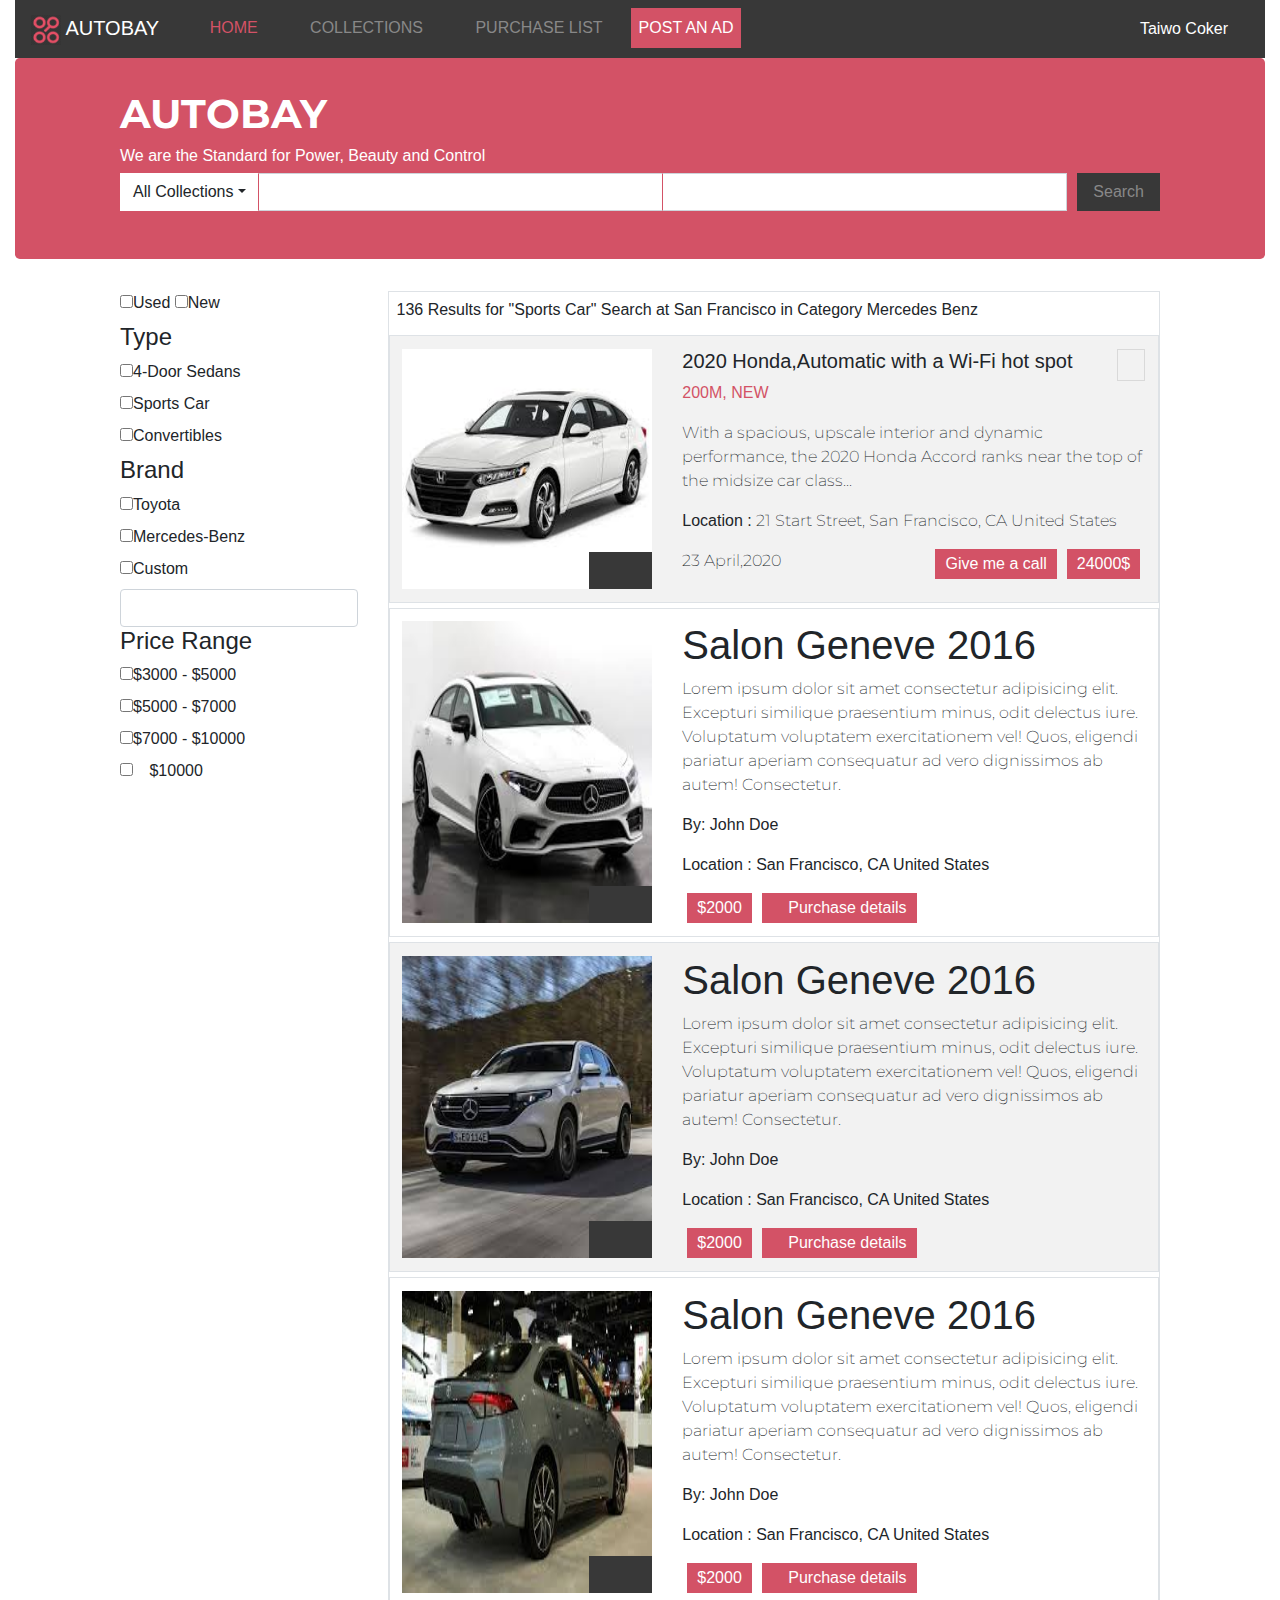
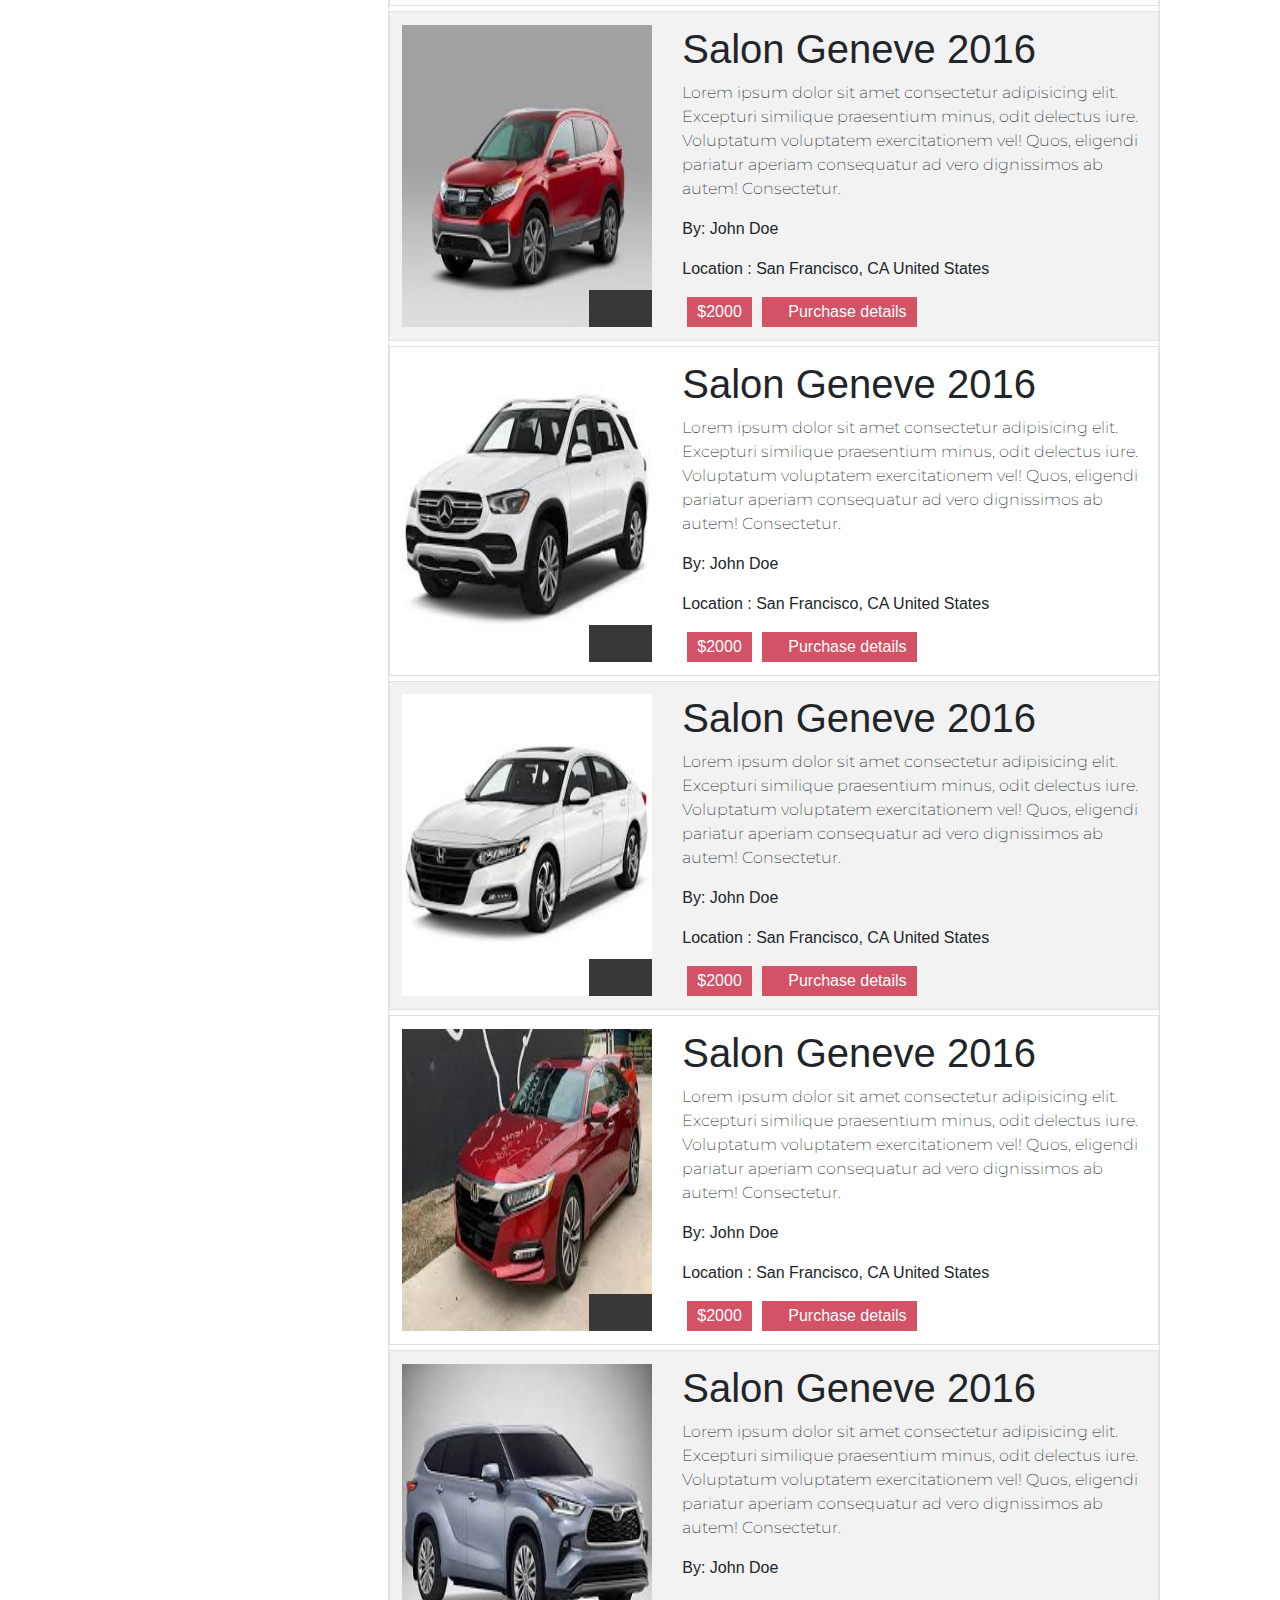
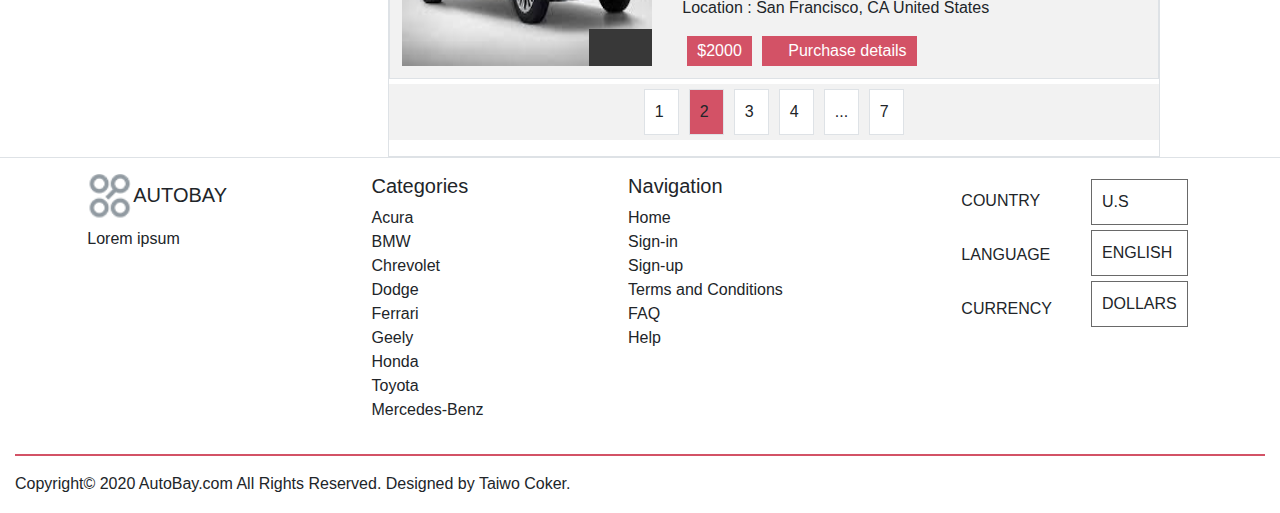
==== commit 701ce6dc: "update search style" ====
--- a/search .html
+++ b/search .html
@@ -126,9 +126,9 @@
           </div>
           <p class="content1">200M, NEW</p>
           <p class="content">With a spacious, upscale interior and dynamic performance, the 2020 Honda Accord ranks near the top of the midsize car class...</p>
-          <p class="location">Location : 21 Start Street, San Francisco, CA United States</p>
+          <p class="location">Location : <span class="content">21 Start Street, San Francisco, CA United States</span></p>
           <div class="call">
-            <p class="time">23 April,2020</p>
+            <p class="time content">23 April,2020</p>
             <div class="but">
           <button class="carousel-btn" type="submit">Give me a call</button><button class="carousel-btn" type="submit">24000$</button>
             </div>
--- a/search.css
+++ b/search.css
@@ -130,6 +130,11 @@
     margin: 5px 0;
 }
 
+.content {
+    font-family: Montserrat;
+    font-weight: 200;
+}
+
 .search-result {
     border: 1px solid #dee2e6;
 }
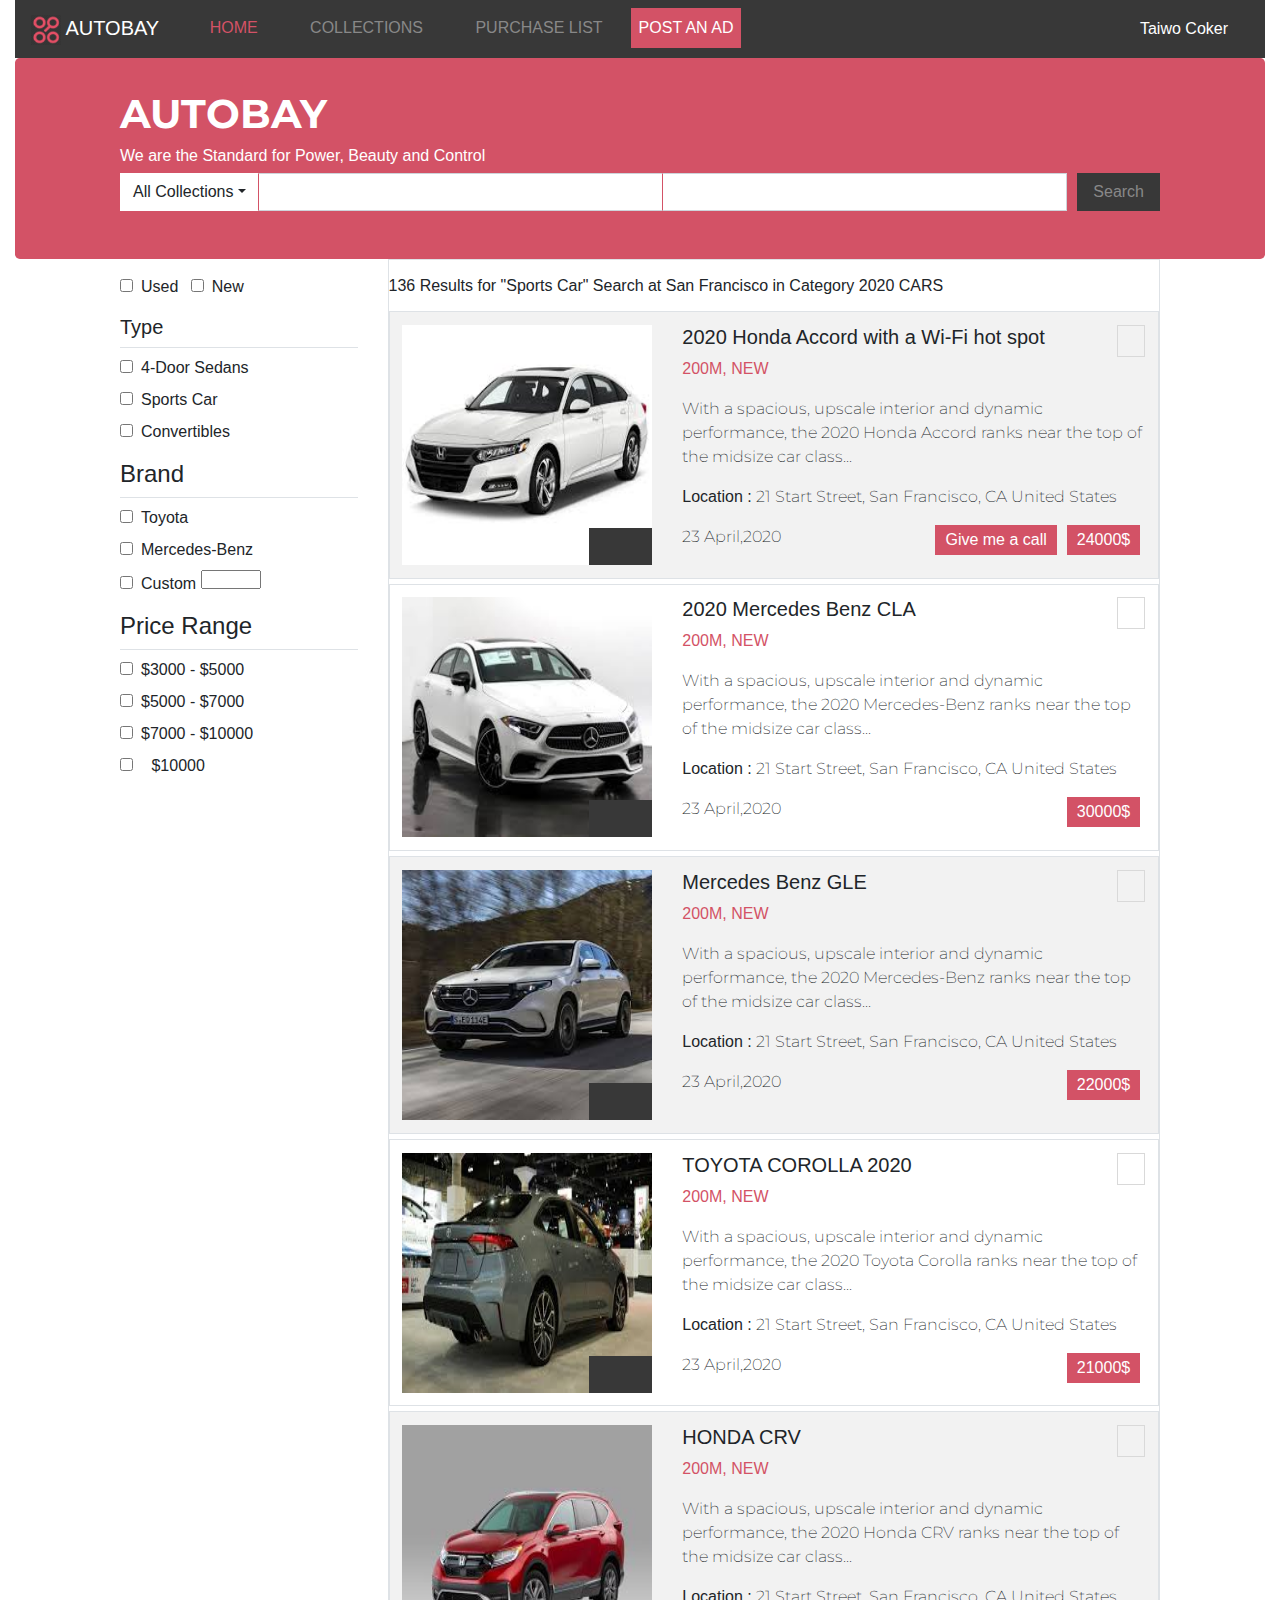
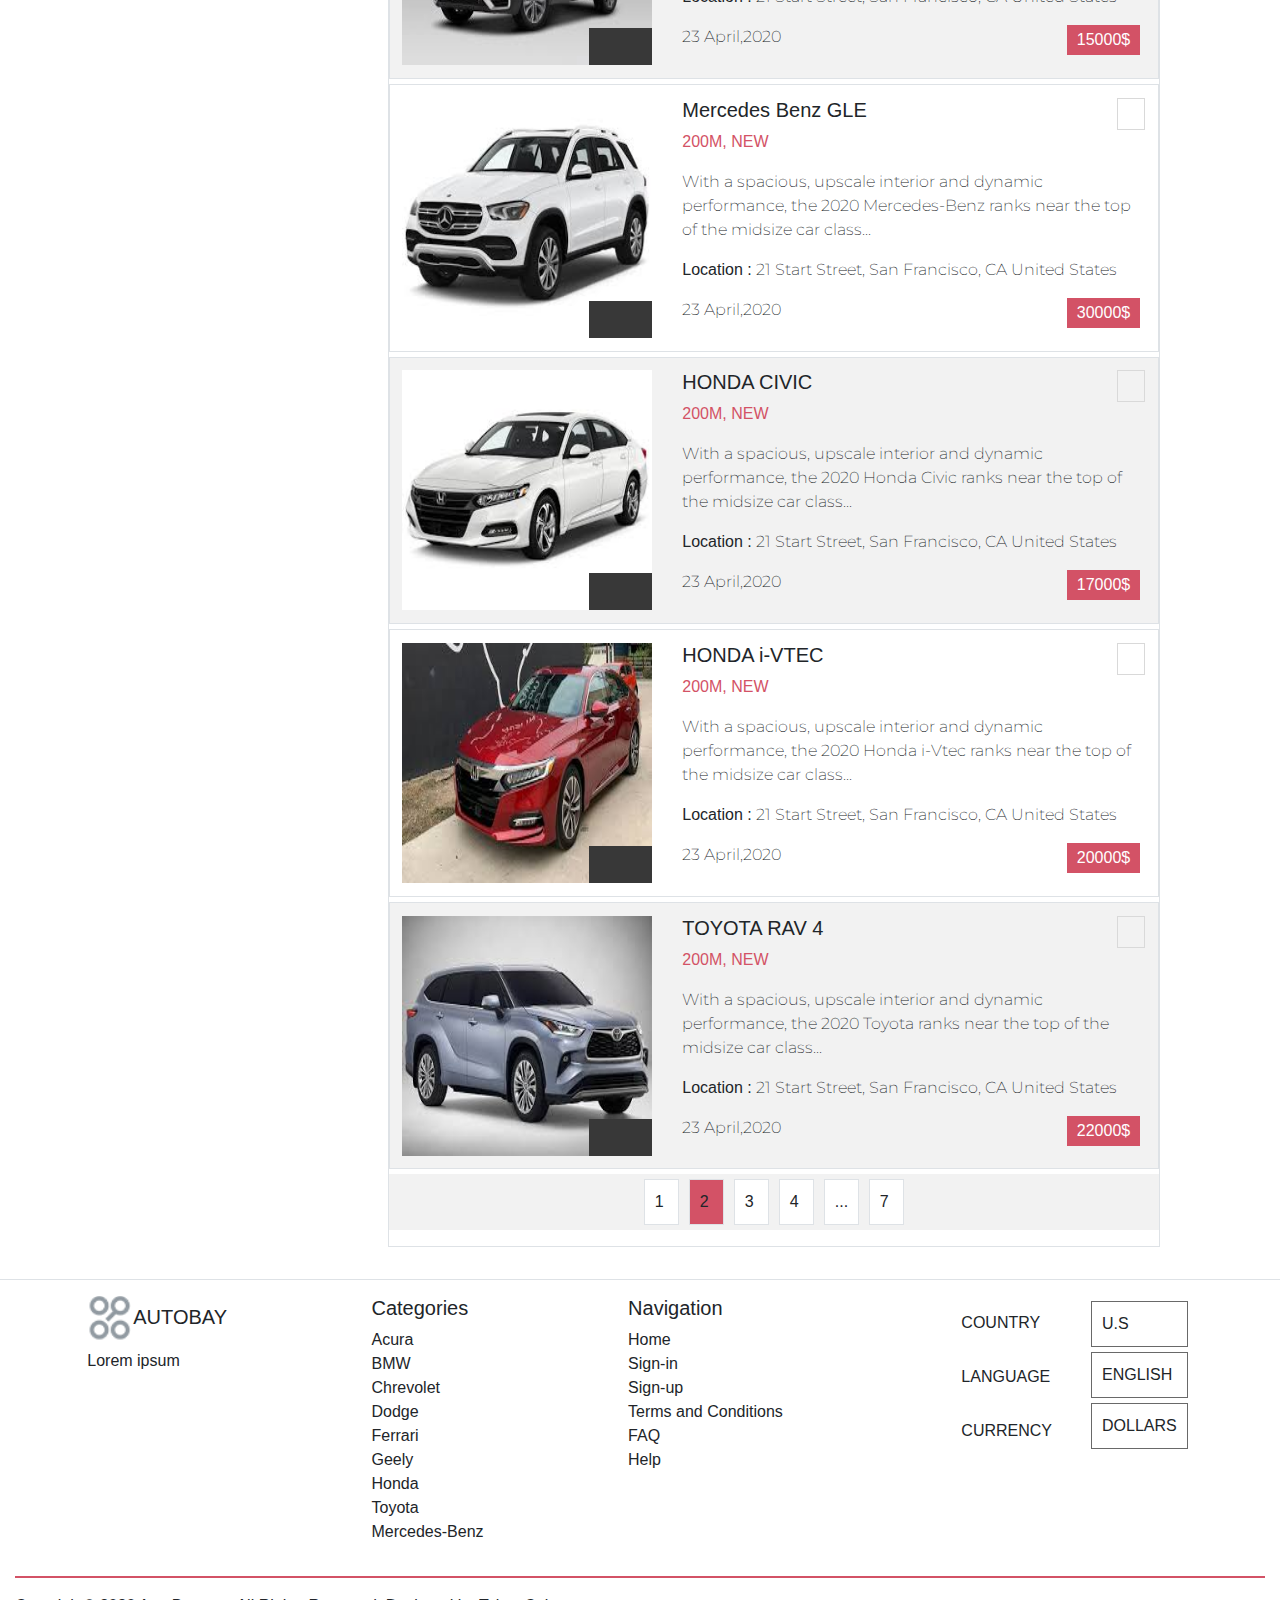
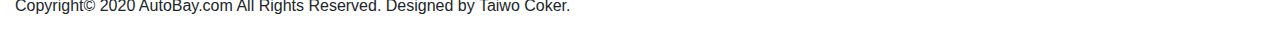
==== commit 58839c38: "update search and style file" ====
--- a/search .html
+++ b/search .html
@@ -81,47 +81,47 @@
     <div class="row mt-0">
         <div class="col-md-3">
             <div class="check">
-                <div class="check-1">
-                    <label class="checkbox-inline"><input type="checkbox" value="">Used</label>
-                    <label class="checkbox-inline"><input type="checkbox" value="">New</label>
+                <div class="check-1 pt-3">
+                    <label class="checkbox-inline"><input class="mr-2" type="checkbox" value="used">Used</label>
+                    <label class="checkbox-inline ml-2"><input class="mr-2" type="checkbox" value="new">New</label>
                 </div>
                 <div class="check-2">
-                    <h4 class="type">Type</h4>
-                    <div class="checkbox"><label><input type="checkbox" value="">4-Door Sedans</label></div>
-                    <div class="checkbox"><label><input type="checkbox" value="">Sports Car</label></div>
-                    <div class="checkbox"><label><input type="checkbox" value="">Convertibles</label></div>
+                    <h5 class="type border-bottom py-2">Type</h5>
+                    <div class="checkbox"><label><input type="checkbox" class="mr-2" value="sedan">4-Door Sedans</label></div>
+                    <div class="checkbox"><label><input type="checkbox" class="mr-2" value="sport">Sports Car</label></div>
+                    <div class="checkbox"><label><input type="checkbox" class="mr-2" value="convert">Convertibles</label></div>
                 </div>
                 <div class="check-3">
-                    <h4 class="brand">Brand</h4>
-                    <div class="checkbox"><label><input type="checkbox" value="">Toyota</label></div>
-                    <div class="checkbox"><label><input type="checkbox" value="">Mercedes-Benz</label></div>
-                    <div class="checkbox-"><label><input type="checkbox" value="">Custom</label>
-                        <span><input class="form-control" id="ex1" type="text"></span>
+                    <h4 class="brand border-bottom py-2">Brand</h4>
+                    <div class="checkbox"><label><input type="checkbox" class="mr-2" value="toyota">Toyota</label></div>
+                    <div class="checkbox"><label><input type="checkbox" class="mr-2" value="Benz">Mercedes-Benz</label></div>
+                    <div class="checkbox-"><label><input type="checkbox" class="mr-2" value="custom">Custom</label>
+                        <span><textarea name="custom" id="custom" cols="2" rows="1"></textarea></span>
                     </div>
                     </div>
                 <div class="check-4">
-                    <h4 class="price">Price Range</h4>
-                    <div class="checkbox"><label><input type="checkbox" value="">$3000 - $5000</label></div>
-                    <div class="checkbox"><label><input type="checkbox" value="">$5000 - $7000</label></div>
-                    <div class="checkbox"><label><input type="checkbox" value="">$7000 - $10000</label></div>
-                    <div class="checkbox"><label><input type="checkbox" value=""><i class="fas fa-plus"></i> $10000</label></div>
+                    <h4 class="price border-bottom py-2">Price Range</h4>
+                    <div class="checkbox"><label><input type="checkbox" class="mr-2" value="money">$3000 - $5000</label></div>
+                    <div class="checkbox"><label><input type="checkbox" class="mr-2" value="money">$5000 - $7000</label></div>
+                    <div class="checkbox"><label><input type="checkbox" class="mr-2" value="money">$7000 - $10000</label></div>
+                    <div class="checkbox"><label><input type="checkbox" class="mr-2" value="money"><i class="cross fas fa-plus"></i> $10000</label></div>
                 </div>
             </div>
         </div>
         <div class="col-md-9">
             <div class="search-result">
-                <h6 class="result-number p-2">136 Results for "Sports Car" Search at San Francisco in Category Mercedes Benz</h6>
+                <h6 class="result-number pt-3 pb-2 ">136 Results for "Sports Car" Search at San Francisco in Category 2020 CARS</h6>
                 <div id="car">
             <div class="ad-img">
-            <img src="images/honda7.jpg" id="image-ad" alt="Audi">
-            <div class="ad-icon">
-                  <a href=""><i class="overlay fas fa-chevron-left"></i></a>
-                  <a href=""><i class="overlay fas fa-chevron-right"></i></a>
-                </div>
-            </div>
-      <div class="image-body">
-          <div class="tp">
-          <h5 class="title">2020 Honda,Automatic with a Wi-Fi hot spot</h5>
+            <img src="images/honda7.jpg" id="image-ad" alt="Honda">
+            <div class="ad-icon">
+                  <a href=""><i class="overlay fas fa-chevron-left"></i></a>
+                  <a href=""><i class="overlay fas fa-chevron-right"></i></a>
+                </div>
+            </div>
+      <div class="image-body">
+          <div class="tp">
+          <h5 class="title">2020 Honda Accord with a Wi-Fi hot spot</h5>
           <a class="plus"><i class="fas fa-plus"></i></a>
           </div>
           <p class="content1">200M, NEW</p>
@@ -140,138 +140,210 @@
 
             <div id="car">
             <div class="ad-img">
-            <img src="images/benz6.jpg" id="image-ad" alt="Audi">
-            <div class="ad-icon">
-                  <a href=""><i class="overlay fas fa-chevron-left"></i></a>
-                  <a href=""><i class="overlay fas fa-chevron-right"></i></a>
-                </div>
-            </div>
-      <div class="image-body">
-          <h1 class="title">Salon Geneve 2016</h1>
-          <p class="content">Lorem ipsum dolor sit amet consectetur adipisicing elit. Excepturi similique praesentium minus, odit delectus iure. Voluptatum voluptatem exercitationem vel! Quos, eligendi pariatur aperiam consequatur ad vero dignissimos ab autem! Consectetur.</p>
-          <p class="content-1">By: John Doe</p>
-          <p class="location">Location : San Francisco, CA United States</p>
-          <button class="carousel-btn" type="submit">$2000</button><button class="carousel-btn" type="submit"><i class="fas fa-shopping-cart"></i> Purchase details</button>
-        </div>
-      </div>
-
-            <div id="car">
-            <div class="ad-img">
-            <img src="images/benz4.jpg" id="image-ad" alt="Audi">
-            <div class="ad-icon">
-                  <a href=""><i class="overlay fas fa-chevron-left"></i></a>
-                  <a href=""><i class="overlay fas fa-chevron-right"></i></a>
-                </div>
-            </div>
-      <div class="image-body">
-          <h1 class="title">Salon Geneve 2016</h1>
-          <p class="content">Lorem ipsum dolor sit amet consectetur adipisicing elit. Excepturi similique praesentium minus, odit delectus iure. Voluptatum voluptatem exercitationem vel! Quos, eligendi pariatur aperiam consequatur ad vero dignissimos ab autem! Consectetur.</p>
-          <p class="content-1">By: John Doe</p>
-          <p class="location">Location : San Francisco, CA United States</p>
-          <button class="carousel-btn" type="submit">$2000</button><button class="carousel-btn" type="submit"><i class="fas fa-shopping-cart"></i> Purchase details</button>
-        </div>
-      </div>
-
-            <div id="car">
-            <div class="ad-img">
-            <img src="images/toyota3.jpg" id="image-ad" alt="Audi">
-            <div class="ad-icon">
-                  <a href=""><i class="overlay fas fa-chevron-left"></i></a>
-                  <a href=""><i class="overlay fas fa-chevron-right"></i></a>
-                </div>
-            </div>
-      <div class="image-body">
-          <h1 class="title">Salon Geneve 2016</h1>
-          <p class="content">Lorem ipsum dolor sit amet consectetur adipisicing elit. Excepturi similique praesentium minus, odit delectus iure. Voluptatum voluptatem exercitationem vel! Quos, eligendi pariatur aperiam consequatur ad vero dignissimos ab autem! Consectetur.</p>
-          <p class="content-1">By: John Doe</p>
-          <p class="location">Location : San Francisco, CA United States</p>
-          <button class="carousel-btn" type="submit">$2000</button><button class="carousel-btn" type="submit"><i class="fas fa-shopping-cart"></i> Purchase details</button>
-        </div>
-      </div>
-
-            <div id="car">
-            <div class="ad-img">
-            <img src="images/honda2.jpg" id="image-ad" alt="Audi">
-            <div class="ad-icon">
-                  <a href=""><i class="overlay fas fa-chevron-left"></i></a>
-                  <a href=""><i class="overlay fas fa-chevron-right"></i></a>
-                </div>
-            </div>
-      <div class="image-body">
-          <h1 class="title">Salon Geneve 2016</h1>
-          <p class="content">Lorem ipsum dolor sit amet consectetur adipisicing elit. Excepturi similique praesentium minus, odit delectus iure. Voluptatum voluptatem exercitationem vel! Quos, eligendi pariatur aperiam consequatur ad vero dignissimos ab autem! Consectetur.</p>
-          <p class="content-1">By: John Doe</p>
-          <p class="location">Location : San Francisco, CA United States</p>
-          <button class="carousel-btn" type="submit">$2000</button><button class="carousel-btn" type="submit"><i class="fas fa-shopping-cart"></i> Purchase details</button>
-        </div>
-      </div>
-
-            <div id="car">
-            <div class="ad-img">
-            <img src="images/gle.jpg" id="image-ad" alt="Audi">
-            <div class="ad-icon">
-                  <a href=""><i class="overlay fas fa-chevron-left"></i></a>
-                  <a href=""><i class="overlay fas fa-chevron-right"></i></a>
-                </div>
-            </div>
-      <div class="image-body">
-          <h1 class="title">Salon Geneve 2016</h1>
-          <p class="content">Lorem ipsum dolor sit amet consectetur adipisicing elit. Excepturi similique praesentium minus, odit delectus iure. Voluptatum voluptatem exercitationem vel! Quos, eligendi pariatur aperiam consequatur ad vero dignissimos ab autem! Consectetur.</p>
-          <p class="content-1">By: John Doe</p>
-          <p class="location">Location : San Francisco, CA United States</p>
-          <button class="carousel-btn" type="submit">$2000</button><button class="carousel-btn" type="submit"><i class="fas fa-shopping-cart"></i> Purchase details</button>
-        </div>
-      </div>
-
-            <div id="car">
-            <div class="ad-img">
-            <img src="images/honda7.jpg" id="image-ad" alt="Audi">
-            <div class="ad-icon">
-                  <a href=""><i class="overlay fas fa-chevron-left"></i></a>
-                  <a href=""><i class="overlay fas fa-chevron-right"></i></a>
-                </div>
-            </div>
-      <div class="image-body">
-          <h1 class="title">Salon Geneve 2016</h1>
-          <p class="content">Lorem ipsum dolor sit amet consectetur adipisicing elit. Excepturi similique praesentium minus, odit delectus iure. Voluptatum voluptatem exercitationem vel! Quos, eligendi pariatur aperiam consequatur ad vero dignissimos ab autem! Consectetur.</p>
-          <p class="content-1">By: John Doe</p>
-          <p class="location">Location : San Francisco, CA United States</p>
-          <button class="carousel-btn" type="submit">$2000</button><button class="carousel-btn" type="submit"><i class="fas fa-shopping-cart"></i> Purchase details</button>
-        </div>
-      </div>
-
-            <div id="car">
-            <div class="ad-img">
-            <img src="images/honda5.jpg" id="image-ad" alt="Audi">
-            <div class="ad-icon">
-                  <a href=""><i class="overlay fas fa-chevron-left"></i></a>
-                  <a href=""><i class="overlay fas fa-chevron-right"></i></a>
-                </div>
-            </div>
-      <div class="image-body">
-          <h1 class="title">Salon Geneve 2016</h1>
-          <p class="content">Lorem ipsum dolor sit amet consectetur adipisicing elit. Excepturi similique praesentium minus, odit delectus iure. Voluptatum voluptatem exercitationem vel! Quos, eligendi pariatur aperiam consequatur ad vero dignissimos ab autem! Consectetur.</p>
-          <p class="content-1">By: John Doe</p>
-          <p class="location">Location : San Francisco, CA United States</p>
-          <button class="carousel-btn" type="submit">$2000</button><button class="carousel-btn" type="submit"><i class="fas fa-shopping-cart"></i> Purchase details</button>
-        </div>
+            <img src="images/benz6.jpg" id="image-ad" alt="Benz">
+            <div class="ad-icon">
+                  <a href=""><i class="overlay fas fa-chevron-left"></i></a>
+                  <a href=""><i class="overlay fas fa-chevron-right"></i></a>
+                </div>
+            </div>
+      <div class="image-body">
+          <div class="tp">
+          <h5 class="title">2020 Mercedes Benz CLA</h5>
+          <a class="plus"><i class="fas fa-plus"></i></a>
+          </div>
+          <p class="content1">200M, NEW</p>
+          <p class="content">With a spacious, upscale interior and dynamic performance, the 2020 Mercedes-Benz ranks near the top of the midsize car class...</p>
+          <p class="location">Location : <span class="content">21 Start Street, San Francisco, CA United States</span></p>
+          <div class="call">
+            <p class="time content">23 April,2020</p>
+            <div class="but">
+          <button class="carousel-btn" type="submit">30000$</button>
+            </div>
+          </div>
+
+      </div>
+      </div>
+
+            <div id="car">
+            <div class="ad-img">
+            <img src="images/benz4.jpg" id="image-ad" alt="Benz">
+            <div class="ad-icon">
+                  <a href=""><i class="overlay fas fa-chevron-left"></i></a>
+                  <a href=""><i class="overlay fas fa-chevron-right"></i></a>
+                </div>
+            </div>
+      <div class="image-body">
+          <div class="tp">
+          <h5 class="title">Mercedes Benz GLE</h5>
+          <a class="plus"><i class="fas fa-plus"></i></a>
+          </div>
+          <p class="content1">200M, NEW</p>
+          <p class="content">With a spacious, upscale interior and dynamic performance, the 2020 Mercedes-Benz ranks near the top of the midsize car class...</p>
+          <p class="location">Location : <span class="content">21 Start Street, San Francisco, CA United States</span></p>
+          <div class="call">
+            <p class="time content">23 April,2020</p>
+            <div class="but">
+          <button class="carousel-btn" type="submit">22000$</button>
+            </div>
+          </div>
+
+      </div>
+      </div>
+
+            <div id="car">
+            <div class="ad-img">
+            <img src="images/toyota3.jpg" id="image-ad" alt="Toyota">
+            <div class="ad-icon">
+                  <a href=""><i class="overlay fas fa-chevron-left"></i></a>
+                  <a href=""><i class="overlay fas fa-chevron-right"></i></a>
+                </div>
+            </div>
+      <div class="image-body">
+          <div class="tp">
+          <h5 class="title">TOYOTA COROLLA 2020</h5>
+          <a class="plus"><i class="fas fa-plus"></i></a>
+          </div>
+          <p class="content1">200M, NEW</p>
+          <p class="content">With a spacious, upscale interior and dynamic performance, the 2020 Toyota Corolla ranks near the top of the midsize car class...</p>
+          <p class="location">Location : <span class="content">21 Start Street, San Francisco, CA United States</span></p>
+          <div class="call">
+            <p class="time content">23 April,2020</p>
+            <div class="but">
+          <button class="carousel-btn" type="submit">21000$</button>
+            </div>
+          </div>
+
+      </div>
+      </div>
+
+            <div id="car">
+            <div class="ad-img">
+            <img src="images/honda2.jpg" id="image-ad" alt="Honda">
+            <div class="ad-icon">
+                  <a href=""><i class="overlay fas fa-chevron-left"></i></a>
+                  <a href=""><i class="overlay fas fa-chevron-right"></i></a>
+                </div>
+            </div>
+      <div class="image-body">
+          <div class="tp">
+          <h5 class="title">HONDA CRV</h5>
+          <a class="plus"><i class="fas fa-plus"></i></a>
+          </div>
+          <p class="content1">200M, NEW</p>
+          <p class="content">With a spacious, upscale interior and dynamic performance, the 2020 Honda CRV ranks near the top of the midsize car class...</p>
+          <p class="location">Location : <span class="content">21 Start Street, San Francisco, CA United States</span></p>
+          <div class="call">
+            <p class="time content">23 April,2020</p>
+            <div class="but">
+          <button class="carousel-btn" type="submit">15000$</button>
+            </div>
+          </div>
+
+      </div>
+      </div>
+
+            <div id="car">
+            <div class="ad-img">
+            <img src="images/gle.jpg" id="image-ad" alt="Benz">
+            <div class="ad-icon">
+                  <a href=""><i class="overlay fas fa-chevron-left"></i></a>
+                  <a href=""><i class="overlay fas fa-chevron-right"></i></a>
+                </div>
+            </div>
+      <div class="image-body">
+          <div class="tp">
+          <h5 class="title">Mercedes Benz GLE</h5>
+          <a class="plus"><i class="fas fa-plus"></i></a>
+          </div>
+          <p class="content1">200M, NEW</p>
+          <p class="content">With a spacious, upscale interior and dynamic performance, the 2020 Mercedes-Benz ranks near the top of the midsize car class...</p>
+          <p class="location">Location : <span class="content">21 Start Street, San Francisco, CA United States</span></p>
+          <div class="call">
+            <p class="time content">23 April,2020</p>
+            <div class="but">
+          <button class="carousel-btn" type="submit">30000$</button>
+            </div>
+          </div>
+
+      </div>
+      </div>
+
+            <div id="car">
+            <div class="ad-img">
+            <img src="images/honda7.jpg" id="image-ad" alt="Honda">
+            <div class="ad-icon">
+                  <a href=""><i class="overlay fas fa-chevron-left"></i></a>
+                  <a href=""><i class="overlay fas fa-chevron-right"></i></a>
+                </div>
+            </div>
+      <div class="image-body">
+          <div class="tp">
+          <h5 class="title">HONDA CIVIC</h5>
+          <a class="plus"><i class="fas fa-plus"></i></a>
+          </div>
+          <p class="content1">200M, NEW</p>
+          <p class="content">With a spacious, upscale interior and dynamic performance, the 2020 Honda Civic ranks near the top of the midsize car class...</p>
+          <p class="location">Location : <span class="content">21 Start Street, San Francisco, CA United States</span></p>
+          <div class="call">
+            <p class="time content">23 April,2020</p>
+            <div class="but">
+          <button class="carousel-btn" type="submit">17000$</button>
+            </div>
+          </div>
+
+      </div>
+      </div>
+
+            <div id="car">
+            <div class="ad-img">
+            <img src="images/honda5.jpg" id="image-ad" alt="Honda">
+            <div class="ad-icon">
+                  <a href=""><i class="overlay fas fa-chevron-left"></i></a>
+                  <a href=""><i class="overlay fas fa-chevron-right"></i></a>
+                </div>
+            </div>
+      <div class="image-body">
+          <div class="tp">
+          <h5 class="title">HONDA i-VTEC</h5>
+          <a class="plus"><i class="fas fa-plus"></i></a>
+          </div>
+          <p class="content1">200M, NEW</p>
+          <p class="content">With a spacious, upscale interior and dynamic performance, the 2020 Honda i-Vtec ranks near the top of the midsize car class...</p>
+          <p class="location">Location : <span class="content">21 Start Street, San Francisco, CA United States</span></p>
+          <div class="call">
+            <p class="time content">23 April,2020</p>
+            <div class="but">
+          <button class="carousel-btn" type="submit">20000$</button>
+            </div>
+          </div>
+
+      </div>
       </div>
 
       <div id="car">
             <div class="ad-img">
-            <img src="images/toyota2.jpg" id="image-ad" alt="Audi">
-            <div class="ad-icon">
-                  <a href=""><i class="overlay fas fa-chevron-left"></i></a>
-                  <a href=""><i class="overlay fas fa-chevron-right"></i></a>
-                </div>
-            </div>
-      <div class="image-body">
-          <h1 class="title">Salon Geneve 2016</h1>
-          <p class="content">Lorem ipsum dolor sit amet consectetur adipisicing elit. Excepturi similique praesentium minus, odit delectus iure. Voluptatum voluptatem exercitationem vel! Quos, eligendi pariatur aperiam consequatur ad vero dignissimos ab autem! Consectetur.</p>
-          <p class="content-1">By: John Doe</p>
-          <p class="location">Location : San Francisco, CA United States</p>
-          <button class="carousel-btn" type="submit">$2000</button><button class="carousel-btn" type="submit"><i class="fas fa-shopping-cart"></i> Purchase details</button>
-        </div>
+            <img src="images/toyota2.jpg" id="image-ad" alt="Toyota">
+            <div class="ad-icon">
+                  <a href=""><i class="overlay fas fa-chevron-left"></i></a>
+                  <a href=""><i class="overlay fas fa-chevron-right"></i></a>
+                </div>
+            </div>
+      <div class="image-body">
+          <div class="tp">
+          <h5 class="title">TOYOTA RAV 4</h5>
+          <a class="plus"><i class="fas fa-plus"></i></a>
+          </div>
+          <p class="content1">200M, NEW</p>
+          <p class="content">With a spacious, upscale interior and dynamic performance, the 2020 Toyota ranks near the top of the midsize car class...</p>
+          <p class="location">Location : <span class="content">21 Start Street, San Francisco, CA United States</span></p>
+          <div class="call">
+            <p class="time content">23 April,2020</p>
+            <div class="but">
+          <button class="carousel-btn" type="submit">22000$</button>
+            </div>
+          </div>
+
+      </div>
       </div>
       <ul class="count">
         <li class="count-1">1</li>
--- a/search.css
+++ b/search.css
@@ -104,6 +104,19 @@
 .result {
     max-width: 1040px;
     margin:  0 auto !important;
+    position: relative;
+    top: -32px;
+}
+
+textarea {
+    overflow: auto;
+    resize: none;
+    width: 60px;
+    height: 19px;
+}
+
+.cross.fas.fa-plus {
+    font-size: 0.5rem;
 }
 
 .head {
@@ -243,4 +256,4 @@
     border: 1px solid #696969;
     padding: 10px;
     margin: 5px;
-}+}
